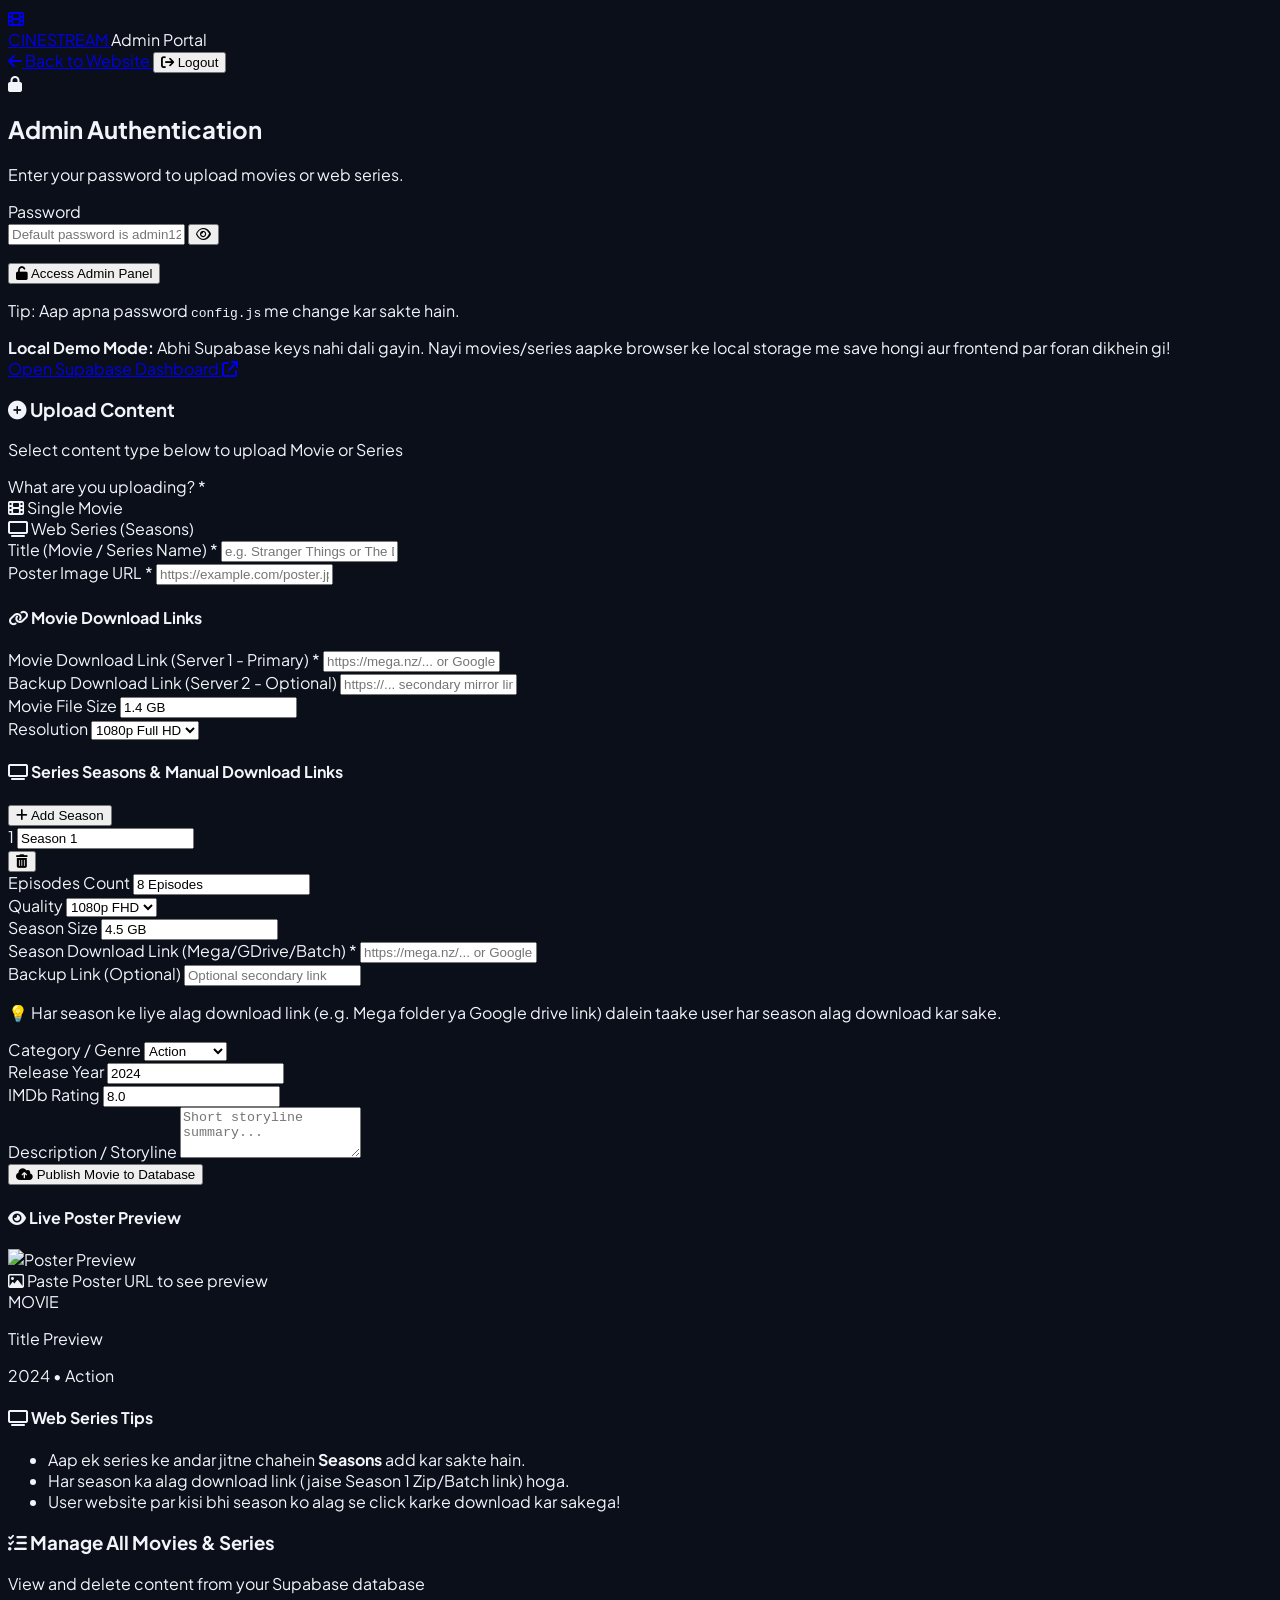
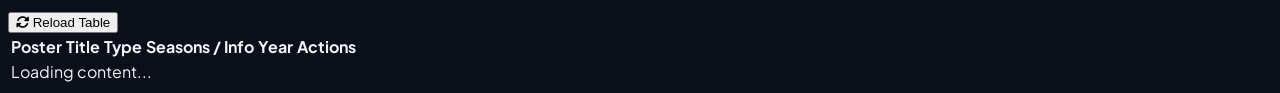
==== movie-portal/admin.html @ 43f6e090 "Add files via upload" ====
<!DOCTYPE html>
<html lang="en" class="dark">
<head>
  <meta charset="UTF-8" />
  <meta name="viewport" content="width=device-width, initial-scale=1.0" />
  <title>Admin Dashboard - Upload Movies & Web Series</title>
  
  <!-- Tailwind CSS CDN -->
  <script src="https://cdn.tailwindcss.com"></script>
  <script>
    tailwind.config = {
      darkMode: 'class',
      theme: {
        extend: {
          colors: {
            brand: {
              red: '#e50914',
              hover: '#f40612',
              purple: '#8b5cf6',
              card: '#1e293b',
              surface: '#0b0f19'
            }
          }
        }
      }
    }
  </script>

  <!-- Google Fonts & FontAwesome -->
  <link rel="preconnect" href="https://fonts.googleapis.com">
  <link rel="preconnect" href="https://fonts.gstatic.com" crossorigin>
  <link href="https://fonts.googleapis.com/css2?family=Plus+Jakarta+Sans:wght@300;400;500;600;700;800&display=swap" rel="stylesheet">
  <link rel="stylesheet" href="https://cdnjs.cloudflare.com/ajax/libs/font-awesome/6.5.1/css/all.min.css" />

  <!-- Supabase JS Client CDN -->
  <script src="https://cdn.jsdelivr.net/npm/@supabase/supabase-js@2"></script>

  <style>
    body {
      font-family: 'Plus Jakarta Sans', sans-serif;
      background-color: #0b0f19;
      color: #f1f5f9;
    }
  </style>
</head>
<body class="min-h-screen bg-[#0b0f19] text-slate-100 flex flex-col">

  <!-- ================= TOP BAR ================= -->
  <header class="bg-slate-900 border-b border-slate-800 px-4 sm:px-8 py-4 flex items-center justify-between">
    <div class="flex items-center gap-3">
      <a href="index.html" class="flex items-center gap-2">
        <div class="w-9 h-9 rounded-xl bg-gradient-to-tr from-brand-red to-purple-600 flex items-center justify-center text-white font-bold">
          <i class="fa-solid fa-film text-sm"></i>
        </div>
        <span class="text-xl font-extrabold tracking-tight text-white">CINE<span class="text-brand-red">STREAM</span></span>
      </a>
      <span class="text-xs bg-slate-800 text-slate-400 px-2 py-0.5 rounded border border-slate-700 font-mono">Admin Portal</span>
    </div>

    <div class="flex items-center gap-3">
      <a href="index.html" class="text-xs font-semibold text-slate-400 hover:text-white flex items-center gap-1.5 transition">
        <i class="fa-solid fa-arrow-left"></i>
        <span>Back to Website</span>
      </a>
      <button id="logoutBtn" class="hidden text-xs font-semibold text-red-400 hover:text-red-300 flex items-center gap-1 transition ml-3">
        <i class="fa-solid fa-arrow-right-from-bracket"></i>
        <span>Logout</span>
      </button>
    </div>
  </header>

  <!-- ================= LOGIN SCREEN ================= -->
  <div id="loginSection" class="flex-1 flex items-center justify-center p-4">
    <div class="max-w-md w-full bg-slate-900/90 border border-slate-800 rounded-2xl p-8 shadow-2xl text-center">
      <div class="w-14 h-14 mx-auto rounded-2xl bg-red-950/60 border border-red-800/40 text-brand-red flex items-center justify-center text-2xl mb-4">
        <i class="fa-solid fa-lock"></i>
      </div>
      <h2 class="text-2xl font-bold text-white tracking-tight">Admin Authentication</h2>
      <p class="text-slate-400 text-xs mt-1">Enter your password to upload movies or web series.</p>
      
      <form id="loginForm" class="mt-6 text-left">
        <label class="block text-xs font-semibold text-slate-300 mb-2">Password</label>
        <div class="relative">
          <input 
            type="password" 
            id="adminPassInput" 
            placeholder="Default password is admin123" 
            required
            class="w-full bg-slate-950 border border-slate-700 rounded-xl py-3 px-4 text-sm text-white placeholder-slate-500 focus:outline-none focus:border-brand-red focus:ring-1 focus:ring-brand-red"
          />
          <button type="button" id="togglePassBtn" class="absolute right-3 top-3 text-slate-400 hover:text-white">
            <i class="fa-regular fa-eye text-sm"></i>
          </button>
        </div>

        <p id="loginError" class="hidden text-red-400 text-xs mt-2 font-medium"></p>

        <button 
          type="submit" 
          class="w-full mt-5 py-3 rounded-xl bg-brand-red hover:bg-red-600 text-white font-bold text-sm tracking-wide shadow-lg shadow-red-950/50 transition-all flex items-center justify-center gap-2"
        >
          <i class="fa-solid fa-unlock text-xs"></i>
          <span>Access Admin Panel</span>
        </button>
      </form>

      <p class="text-[11px] text-slate-500 mt-4">
        Tip: Aap apna password <code class="text-amber-400 bg-slate-800 px-1 py-0.5 rounded">config.js</code> me change kar sakte hain.
      </p>
    </div>
  </div>

  <!-- ================= ADMIN DASHBOARD ================= -->
  <div id="dashboardSection" class="hidden flex-1 max-w-7xl mx-auto px-4 sm:px-6 lg:px-8 py-8 w-full">
    
    <!-- Supabase Status Banner -->
    <div id="adminSupabaseStatus" class="mb-6 p-4 rounded-xl border flex items-center justify-between text-xs">
      <div class="flex items-center gap-2.5">
        <span id="statusIndicator" class="w-3 h-3 rounded-full bg-emerald-500 animate-pulse"></span>
        <span id="statusText" class="font-medium">Connecting to Supabase...</span>
      </div>
      <a href="https://supabase.com/dashboard" target="_blank" class="text-slate-400 hover:text-white underline">
        Open Supabase Dashboard <i class="fa-solid fa-arrow-up-right-from-square ml-0.5"></i>
      </a>
    </div>

    <div class="grid grid-cols-1 lg:grid-cols-12 gap-8">
      
      <!-- LEFT COLUMN: Upload Form -->
      <div class="lg:col-span-7 bg-slate-900 border border-slate-800 rounded-2xl p-6 sm:p-8 shadow-xl">
        
        <div class="flex items-center justify-between pb-4 border-b border-slate-800 mb-6">
          <div>
            <h3 class="text-xl font-bold text-white flex items-center gap-2">
              <i class="fa-solid fa-circle-plus text-brand-red"></i>
              <span>Upload Content</span>
            </h3>
            <p class="text-xs text-slate-400 mt-0.5">Select content type below to upload Movie or Series</p>
          </div>
        </div>

        <form id="uploadContentForm" class="space-y-4">
          
          <!-- Content Type Selector (Movie vs Series) -->
          <div>
            <label class="block text-xs font-semibold text-slate-300 mb-2">What are you uploading? *</label>
            <div class="grid grid-cols-2 gap-3">
              <label class="cursor-pointer">
                <input type="radio" name="contentType" value="movie" id="typeRadioMovie" checked class="peer sr-only">
                <div class="p-3 rounded-xl border border-slate-700 bg-slate-950 text-center peer-checked:border-brand-red peer-checked:bg-red-950/30 peer-checked:text-white transition">
                  <i class="fa-solid fa-film text-brand-red text-lg mb-1 block"></i>
                  <span class="text-xs font-bold">Single Movie</span>
                </div>
              </label>

              <label class="cursor-pointer">
                <input type="radio" name="contentType" value="series" id="typeRadioSeries" class="peer sr-only">
                <div class="p-3 rounded-xl border border-slate-700 bg-slate-950 text-center peer-checked:border-purple-500 peer-checked:bg-purple-950/30 peer-checked:text-white transition">
                  <i class="fa-solid fa-tv text-purple-400 text-lg mb-1 block"></i>
                  <span class="text-xs font-bold">Web Series (Seasons)</span>
                </div>
              </label>
            </div>
          </div>

          <!-- Title -->
          <div>
            <label class="block text-xs font-semibold text-slate-300 mb-1.5">Title (Movie / Series Name) *</label>
            <input 
              type="text" 
              id="contentTitle" 
              placeholder="e.g. Stranger Things or The Dark Knight" 
              required
              class="w-full bg-slate-950 border border-slate-700 rounded-xl py-2.5 px-3.5 text-sm text-white focus:outline-none focus:border-brand-red"
            />
          </div>

          <!-- Poster Image URL -->
          <div>
            <label class="block text-xs font-semibold text-slate-300 mb-1.5">Poster Image URL *</label>
            <input 
              type="url" 
              id="contentPosterUrl" 
              placeholder="https://example.com/poster.jpg (Copy image address and paste here)" 
              required
              class="w-full bg-slate-950 border border-slate-700 rounded-xl py-2.5 px-3.5 text-sm text-white focus:outline-none focus:border-brand-red"
            />
          </div>

          <!-- ================= MOVIE SPECIFIC FIELDS ================= -->
          <div id="movieFieldsBox" class="space-y-4 p-4 rounded-xl bg-slate-950/70 border border-slate-800">
            <h4 class="text-xs font-bold text-red-400 uppercase tracking-wider flex items-center gap-1.5">
              <i class="fa-solid fa-link"></i> Movie Download Links
            </h4>

            <div>
              <label class="block text-xs font-semibold text-slate-300 mb-1.5">Movie Download Link (Server 1 - Primary) *</label>
              <input 
                type="url" 
                id="movieDownloadUrl" 
                placeholder="https://mega.nz/... or Google Drive link" 
                class="w-full bg-slate-900 border border-slate-700 rounded-xl py-2 px-3 text-sm text-white focus:outline-none focus:border-brand-red"
              />
            </div>

            <div>
              <label class="block text-xs font-semibold text-slate-300 mb-1.5">Backup Download Link (Server 2 - Optional)</label>
              <input 
                type="url" 
                id="movieBackupUrl" 
                placeholder="https://... secondary mirror link" 
                class="w-full bg-slate-900 border border-slate-700 rounded-xl py-2 px-3 text-sm text-white focus:outline-none focus:border-brand-red"
              />
            </div>

            <div class="grid grid-cols-2 gap-3">
              <div>
                <label class="block text-xs font-semibold text-slate-300 mb-1.5">Movie File Size</label>
                <input 
                  type="text" 
                  id="movieFileSize" 
                  placeholder="1.4 GB" 
                  value="1.4 GB"
                  class="w-full bg-slate-900 border border-slate-700 rounded-xl py-2 px-3 text-sm text-white focus:outline-none focus:border-brand-red"
                />
              </div>
              <div>
                <label class="block text-xs font-semibold text-slate-300 mb-1.5">Resolution</label>
                <select id="movieQuality" class="w-full bg-slate-900 border border-slate-700 rounded-xl py-2 px-3 text-sm text-white focus:outline-none focus:border-brand-red">
                  <option value="1080p">1080p Full HD</option>
                  <option value="4K UHD">4K UHD</option>
                  <option value="720p">720p HD</option>
                  <option value="480p">480p SD</option>
                </select>
              </div>
            </div>
          </div>

          <!-- ================= SERIES SPECIFIC FIELDS ================= -->
          <div id="seriesFieldsBox" class="hidden space-y-4 p-4 rounded-xl bg-purple-950/20 border border-purple-800/40">
            <div class="flex items-center justify-between">
              <h4 class="text-xs font-bold text-purple-400 uppercase tracking-wider flex items-center gap-1.5">
                <i class="fa-solid fa-tv"></i> Series Seasons & Manual Download Links
              </h4>
              <button 
                type="button" 
                id="addSeasonBtn"
                class="px-3 py-1.5 bg-purple-600 hover:bg-purple-500 text-white text-xs font-bold rounded-lg shadow flex items-center gap-1.5 transition"
              >
                <i class="fa-solid fa-plus"></i> Add Season
              </button>
            </div>

            <!-- Dynamic Seasons Container -->
            <div id="seasonsListContainer" class="space-y-3">
              <!-- Dynamically populated via JS -->
            </div>

            <p class="text-[11px] text-purple-300/80">
              💡 Har season ke liye alag download link (e.g. Mega folder ya Google drive link) dalein taake user har season alag download kar sake.
            </p>
          </div>

          <!-- Shared Meta: Category & Year & Rating -->
          <div class="grid grid-cols-1 sm:grid-cols-3 gap-3">
            <div>
              <label class="block text-xs font-semibold text-slate-300 mb-1.5">Category / Genre</label>
              <select id="contentCategory" class="w-full bg-slate-950 border border-slate-700 rounded-xl py-2.5 px-3 text-sm text-white focus:outline-none focus:border-brand-red">
                <option value="Action">Action</option>
                <option value="Sci-Fi">Sci-Fi</option>
                <option value="Horror">Horror</option>
                <option value="Comedy">Comedy</option>
                <option value="Drama">Drama</option>
                <option value="Animation">Animation</option>
                <option value="Adventure">Adventure</option>
                <option value="Romance">Romance</option>
                <option value="Thriller">Thriller</option>
              </select>
            </div>

            <div>
              <label class="block text-xs font-semibold text-slate-300 mb-1.5">Release Year</label>
              <input 
                type="text" 
                id="contentYear" 
                placeholder="2024" 
                value="2024"
                class="w-full bg-slate-950 border border-slate-700 rounded-xl py-2.5 px-3 text-sm text-white focus:outline-none focus:border-brand-red"
              />
            </div>

            <div>
              <label class="block text-xs font-semibold text-slate-300 mb-1.5">IMDb Rating</label>
              <input 
                type="text" 
                id="contentRating" 
                placeholder="8.0" 
                value="8.0"
                class="w-full bg-slate-950 border border-slate-700 rounded-xl py-2.5 px-3 text-sm text-white focus:outline-none focus:border-brand-red"
              />
            </div>
          </div>

          <!-- Description -->
          <div>
            <label class="block text-xs font-semibold text-slate-300 mb-1.5">Description / Storyline</label>
            <textarea 
              id="contentDesc" 
              rows="3" 
              placeholder="Short storyline summary..." 
              class="w-full bg-slate-950 border border-slate-700 rounded-xl py-2 px-3 text-sm text-white focus:outline-none focus:border-brand-red"
            ></textarea>
          </div>

          <!-- Submit Button -->
          <div class="pt-2">
            <button 
              type="submit" 
              id="uploadSubmitBtn"
              class="w-full py-3.5 px-6 rounded-xl bg-gradient-to-r from-brand-red to-purple-600 hover:from-red-600 hover:to-purple-500 text-white font-bold text-sm tracking-wide shadow-lg shadow-red-950/50 transition-all flex items-center justify-center gap-2"
            >
              <i class="fa-solid fa-cloud-arrow-up"></i>
              <span id="submitBtnText">Publish Movie to Database</span>
            </button>
          </div>

          <!-- Feedback Alerts -->
          <div id="uploadFeedback" class="hidden p-3 rounded-xl text-xs font-medium"></div>
        </form>
      </div>

      <!-- RIGHT COLUMN: Live Poster Preview -->
      <div class="lg:col-span-5 space-y-6">
        
        <div class="bg-slate-900 border border-slate-800 rounded-2xl p-6 shadow-xl text-center">
          <h4 class="text-sm font-bold text-slate-300 uppercase tracking-wider text-left mb-4 flex items-center gap-2">
            <i class="fa-solid fa-eye text-brand-red"></i>
            <span>Live Poster Preview</span>
          </h4>

          <div class="w-48 h-72 mx-auto rounded-xl overflow-hidden bg-slate-950 border border-slate-800 flex items-center justify-center relative shadow-md">
            <img id="previewImage" src="" alt="Poster Preview" class="w-full h-full object-cover hidden" />
            <div id="previewPlaceholder" class="text-slate-600 flex flex-col items-center gap-2 p-4">
              <i class="fa-regular fa-image text-4xl"></i>
              <span class="text-xs">Paste Poster URL to see preview</span>
            </div>
            
            <div id="previewTypeBadge" class="absolute top-2 right-2 px-2 py-0.5 rounded text-[10px] font-bold bg-brand-red text-white uppercase">
              MOVIE
            </div>
          </div>

          <div class="mt-4 text-left border-t border-slate-800 pt-3">
            <p id="previewTitle" class="font-bold text-white text-base truncate">Title Preview</p>
            <p id="previewMeta" class="text-xs text-slate-400 mt-0.5">2024 • Action</p>
          </div>
        </div>

        <div class="bg-slate-900/60 border border-slate-800 rounded-2xl p-6 text-xs text-slate-400 space-y-3">
          <h4 class="text-white font-bold flex items-center gap-2">
            <i class="fa-solid fa-tv text-purple-400"></i>
            <span>Web Series Tips</span>
          </h4>
          <ul class="space-y-2 list-disc list-inside">
            <li>Aap ek series ke andar jitne chahein <strong>Seasons</strong> add kar sakte hain.</li>
            <li>Har season ka alag download link (jaise Season 1 Zip/Batch link) hoga.</li>
            <li>User website par kisi bhi season ko alag se click karke download kar sakega!</li>
          </ul>
        </div>
      </div>

    </div>

    <!-- ================= MANAGE TABLE ================= -->
    <div class="mt-12 bg-slate-900 border border-slate-800 rounded-2xl p-6 sm:p-8 shadow-xl">
      <div class="flex items-center justify-between pb-4 border-b border-slate-800 mb-6 flex-wrap gap-4">
        <div>
          <h3 class="text-xl font-bold text-white flex items-center gap-2">
            <i class="fa-solid fa-list-check text-brand-red"></i>
            <span>Manage All Movies & Series</span>
          </h3>
          <p class="text-xs text-slate-400 mt-0.5">View and delete content from your Supabase database</p>
        </div>
        <button id="refreshTableBtn" class="text-xs bg-slate-800 hover:bg-slate-700 text-slate-300 px-3 py-1.5 rounded-lg border border-slate-700 flex items-center gap-1.5 transition">
          <i class="fa-solid fa-rotate"></i>
          <span>Reload Table</span>
        </button>
      </div>

      <div class="overflow-x-auto">
        <table class="w-full text-left text-xs">
          <thead class="text-slate-400 uppercase bg-slate-950/70 border-b border-slate-800">
            <tr>
              <th class="py-3 px-4">Poster</th>
              <th class="py-3 px-4">Title</th>
              <th class="py-3 px-4">Type</th>
              <th class="py-3 px-4">Seasons / Info</th>
              <th class="py-3 px-4">Year</th>
              <th class="py-3 px-4 text-right">Actions</th>
            </tr>
          </thead>
          <tbody id="moviesTableBody" class="divide-y divide-slate-800/80">
            <tr>
              <td colspan="6" class="py-8 text-center text-slate-500">
                Loading content...
              </td>
            </tr>
          </tbody>
        </table>
      </div>
    </div>

  </div>

  <script src="config.js"></script>
  <script src="admin.js"></script>
</body>
</html>
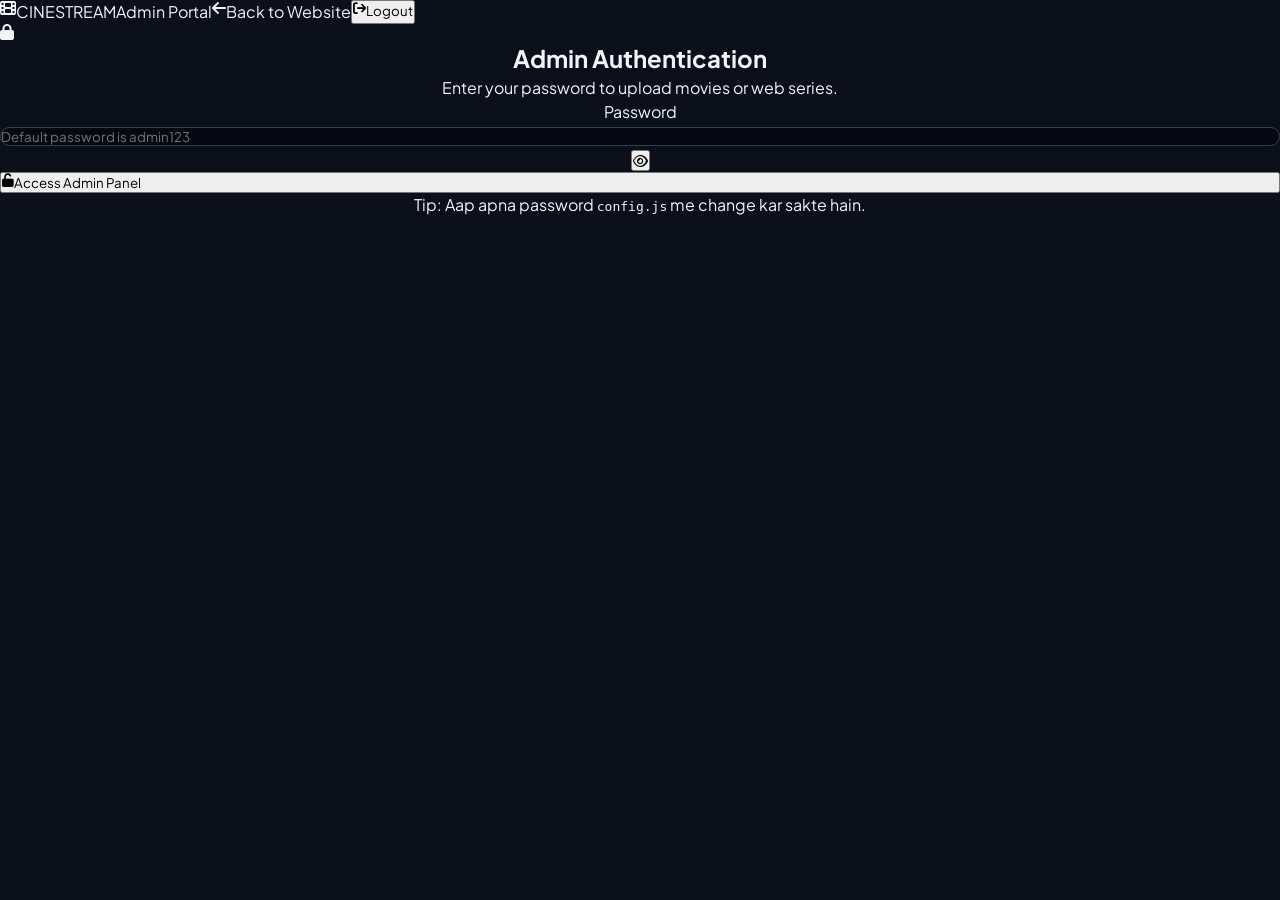
==== commit de8dd2ad: "Add files via upload" ====
--- a/movie-portal/admin.html
+++ b/movie-portal/admin.html
@@ -5,32 +5,17 @@
   <meta name="viewport" content="width=device-width, initial-scale=1.0" />
   <title>Admin Dashboard - Upload Movies & Web Series</title>
   
-  <!-- Tailwind CSS CDN -->
-  <script src="https://cdn.tailwindcss.com"></script>
-  <script>
-    tailwind.config = {
-      darkMode: 'class',
-      theme: {
-        extend: {
-          colors: {
-            brand: {
-              red: '#e50914',
-              hover: '#f40612',
-              purple: '#8b5cf6',
-              card: '#1e293b',
-              surface: '#0b0f19'
-            }
-          }
-        }
-      }
-    }
-  </script>
-
   <!-- Google Fonts & FontAwesome -->
   <link rel="preconnect" href="https://fonts.googleapis.com">
   <link rel="preconnect" href="https://fonts.gstatic.com" crossorigin>
   <link href="https://fonts.googleapis.com/css2?family=Plus+Jakarta+Sans:wght@300;400;500;600;700;800&display=swap" rel="stylesheet">
   <link rel="stylesheet" href="https://cdnjs.cloudflare.com/ajax/libs/font-awesome/6.5.1/css/all.min.css" />
+
+  <!-- Standalone Stylesheet -->
+  <link rel="stylesheet" href="style.css" />
+
+  <!-- Tailwind CSS CDN Fallback -->
+  <script src="https://cdn.tailwindcss.com"></script>
 
   <!-- Supabase JS Client CDN -->
   <script src="https://cdn.jsdelivr.net/npm/@supabase/supabase-js@2"></script>
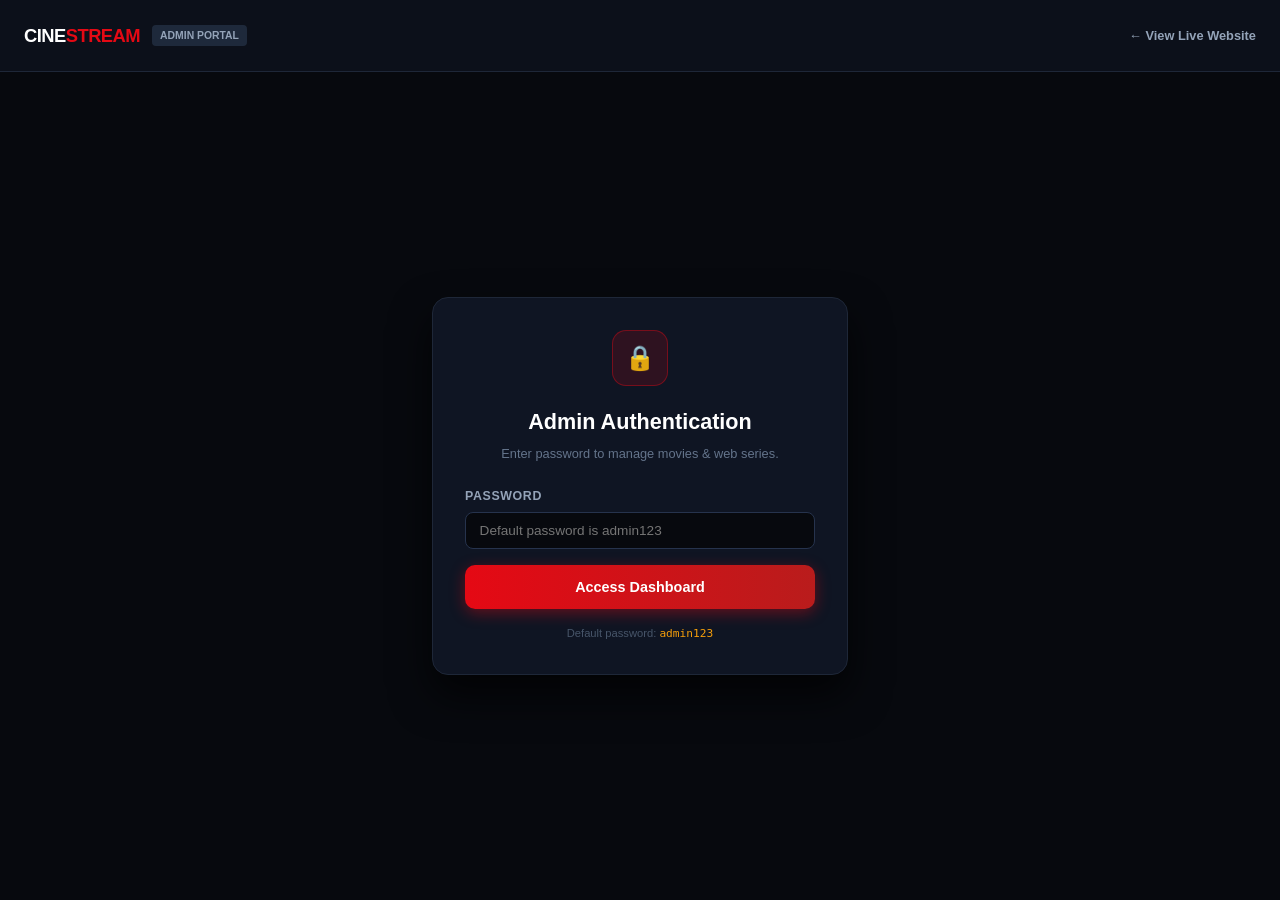
==== commit 8064610c: "Add files via upload" ====
--- a/movie-portal/admin.html
+++ b/movie-portal/admin.html
@@ -1,393 +1,392 @@
 <!DOCTYPE html>
-<html lang="en" class="dark">
+<html lang="en">
 <head>
   <meta charset="UTF-8" />
   <meta name="viewport" content="width=device-width, initial-scale=1.0" />
-  <title>Admin Dashboard - Upload Movies & Web Series</title>
+  <title>CineStream - Admin Control Portal</title>
   
-  <!-- Google Fonts & FontAwesome -->
-  <link rel="preconnect" href="https://fonts.googleapis.com">
-  <link rel="preconnect" href="https://fonts.gstatic.com" crossorigin>
-  <link href="https://fonts.googleapis.com/css2?family=Plus+Jakarta+Sans:wght@300;400;500;600;700;800&display=swap" rel="stylesheet">
-  <link rel="stylesheet" href="https://cdnjs.cloudflare.com/ajax/libs/font-awesome/6.5.1/css/all.min.css" />
-
-  <!-- Standalone Stylesheet -->
   <link rel="stylesheet" href="style.css" />
-
-  <!-- Tailwind CSS CDN Fallback -->
-  <script src="https://cdn.tailwindcss.com"></script>
-
-  <!-- Supabase JS Client CDN -->
   <script src="https://cdn.jsdelivr.net/npm/@supabase/supabase-js@2"></script>
 
   <style>
-    body {
-      font-family: 'Plus Jakarta Sans', sans-serif;
-      background-color: #0b0f19;
+    /* Dedicated Admin Portal Styling */
+    .admin-body {
+      background-color: #07090e;
       color: #f1f5f9;
+      min-height: 100vh;
+      display: flex;
+      flex-direction: column;
+    }
+    .admin-navbar {
+      height: 4.5rem;
+      border-bottom: 1px solid #1e2738;
+      background: #0c101a;
+      display: flex;
+      align-items: center;
+      justify-content: space-between;
+      padding: 0 1.5rem;
+    }
+    .admin-card {
+      background: #0f1523;
+      border: 1px solid #1e2738;
+      border-radius: 14px;
+      padding: 1.5rem;
+      margin-bottom: 1.5rem;
+    }
+    .admin-form-group {
+      margin-bottom: 1rem;
+    }
+    .admin-label {
+      display: block;
+      font-size: 0.775rem;
+      font-weight: 700;
+      color: #94a3b8;
+      margin-bottom: 0.4rem;
+      text-transform: uppercase;
+      letter-spacing: 0.05em;
+    }
+    .admin-input, .admin-select, .admin-textarea {
+      width: 100%;
+      background: #07090e !important;
+      border: 1px solid #26334d !important;
+      border-radius: 8px !important;
+      padding: 0.65rem 0.85rem !important;
+      color: #fff !important;
+      font-size: 0.85rem !important;
+      outline: none !important;
+    }
+    .admin-input:focus, .admin-select:focus, .admin-textarea:focus {
+      border-color: #e50914 !important;
+      box-shadow: 0 0 0 2px rgba(229, 9, 20, 0.25) !important;
+    }
+    .grid-2 {
+      display: grid;
+      grid-template-columns: 1fr 1fr;
+      gap: 1rem;
+    }
+    .grid-3 {
+      display: grid;
+      grid-template-columns: 1fr 1fr 1fr;
+      gap: 0.75rem;
+    }
+    @media (max-width: 640px) {
+      .grid-2, .grid-3 { grid-template-columns: 1fr; }
+    }
+    .btn-submit-action {
+      width: 100%;
+      padding: 0.85rem;
+      border-radius: 10px;
+      background: linear-gradient(90deg, #e50914, #b91c1c);
+      color: #fff;
+      font-size: 0.9rem;
+      font-weight: 800;
+      box-shadow: 0 4px 15px rgba(229, 9, 20, 0.4);
+    }
+    .btn-submit-action:hover {
+      background: linear-gradient(90deg, #b91c1c, #e50914);
+    }
+    .season-builder-card {
+      background: #090c14;
+      border: 1px solid #2a1f47;
+      border-radius: 10px;
+      padding: 1rem;
+      margin-bottom: 0.75rem;
+    }
+    /* Admin Table */
+    .admin-table {
+      width: 100%;
+      border-collapse: collapse;
+      font-size: 0.8rem;
+    }
+    .admin-table th {
+      text-align: left;
+      padding: 0.75rem 1rem;
+      background: #090c14;
+      color: #64748b;
+      font-weight: 700;
+      text-transform: uppercase;
+      border-bottom: 1px solid #1e2738;
+    }
+    .admin-table td {
+      padding: 0.75rem 1rem;
+      border-bottom: 1px solid #131927;
+      color: #cbd5e1;
+    }
+    .admin-table tr:hover {
+      background: #131b2e;
     }
   </style>
 </head>
-<body class="min-h-screen bg-[#0b0f19] text-slate-100 flex flex-col">
+<body class="admin-body">
 
   <!-- ================= TOP BAR ================= -->
-  <header class="bg-slate-900 border-b border-slate-800 px-4 sm:px-8 py-4 flex items-center justify-between">
-    <div class="flex items-center gap-3">
-      <a href="index.html" class="flex items-center gap-2">
-        <div class="w-9 h-9 rounded-xl bg-gradient-to-tr from-brand-red to-purple-600 flex items-center justify-center text-white font-bold">
-          <i class="fa-solid fa-film text-sm"></i>
+  <header class="admin-navbar">
+    <div style="display: flex; align-items: center; gap: 0.75rem;">
+      <a href="index.html" class="brand-logo" style="font-size: 1.15rem;">
+        <span style="color:#fff;">CINE<span style="color:#e50914;">STREAM</span></span>
+      </a>
+      <span style="background: #1e293b; color: #94a3b8; font-size: 0.65rem; font-weight: 800; padding: 0.2rem 0.5rem; border-radius: 4px; text-transform: uppercase;">
+        Admin Portal
+      </span>
+    </div>
+
+    <div style="display: flex; align-items: center; gap: 1rem;">
+      <a href="index.html" style="font-size: 0.8rem; font-weight: 700; color: #94a3b8; display: flex; align-items: center; gap: 0.35rem;">
+        ← View Live Website
+      </a>
+      <button id="logoutBtn" class="hidden" style="font-size: 0.75rem; background: #271418; color: #f87171; border: 1px solid #451a1a; padding: 0.3rem 0.75rem; border-radius: 6px; font-weight: 700;">
+        Logout
+      </button>
+    </div>
+  </header>
+
+  <!-- ================= LOGIN SCREEN ================= -->
+  <div id="loginSection" style="flex: 1; display: flex; align-items: center; justify-content: center; padding: 1.5rem;">
+    <div style="max-width: 26rem; width: 100%; background: #0f1523; border: 1px solid #1e2738; border-radius: 16px; padding: 2rem; box-shadow: 0 20px 40px rgba(0,0,0,0.7); text-align: center;">
+      <div style="width: 3.5rem; height: 3.5rem; border-radius: 14px; background: rgba(229, 9, 20, 0.15); border: 1px solid rgba(229, 9, 20, 0.4); color: #e50914; display: flex; align-items: center; justify-content: center; margin: 0 auto 1.25rem; font-size: 1.5rem;">
+        🔒
+      </div>
+      <h2 style="font-size: 1.35rem; font-weight: 800; color: #fff;">Admin Authentication</h2>
+      <p style="color: #64748b; font-size: 0.8rem; margin: 0.35rem 0 1.5rem;">Enter password to manage movies & web series.</p>
+
+      <form id="loginForm">
+        <div style="text-align: left; margin-bottom: 1rem;">
+          <label class="admin-label">Password</label>
+          <input type="password" id="adminPassInput" class="admin-input" placeholder="Default password is admin123" required />
         </div>
-        <span class="text-xl font-extrabold tracking-tight text-white">CINE<span class="text-brand-red">STREAM</span></span>
-      </a>
-      <span class="text-xs bg-slate-800 text-slate-400 px-2 py-0.5 rounded border border-slate-700 font-mono">Admin Portal</span>
-    </div>
-
-    <div class="flex items-center gap-3">
-      <a href="index.html" class="text-xs font-semibold text-slate-400 hover:text-white flex items-center gap-1.5 transition">
-        <i class="fa-solid fa-arrow-left"></i>
-        <span>Back to Website</span>
-      </a>
-      <button id="logoutBtn" class="hidden text-xs font-semibold text-red-400 hover:text-red-300 flex items-center gap-1 transition ml-3">
-        <i class="fa-solid fa-arrow-right-from-bracket"></i>
-        <span>Logout</span>
-      </button>
-    </div>
-  </header>
-
-  <!-- ================= LOGIN SCREEN ================= -->
-  <div id="loginSection" class="flex-1 flex items-center justify-center p-4">
-    <div class="max-w-md w-full bg-slate-900/90 border border-slate-800 rounded-2xl p-8 shadow-2xl text-center">
-      <div class="w-14 h-14 mx-auto rounded-2xl bg-red-950/60 border border-red-800/40 text-brand-red flex items-center justify-center text-2xl mb-4">
-        <i class="fa-solid fa-lock"></i>
-      </div>
-      <h2 class="text-2xl font-bold text-white tracking-tight">Admin Authentication</h2>
-      <p class="text-slate-400 text-xs mt-1">Enter your password to upload movies or web series.</p>
-      
-      <form id="loginForm" class="mt-6 text-left">
-        <label class="block text-xs font-semibold text-slate-300 mb-2">Password</label>
-        <div class="relative">
-          <input 
-            type="password" 
-            id="adminPassInput" 
-            placeholder="Default password is admin123" 
-            required
-            class="w-full bg-slate-950 border border-slate-700 rounded-xl py-3 px-4 text-sm text-white placeholder-slate-500 focus:outline-none focus:border-brand-red focus:ring-1 focus:ring-brand-red"
-          />
-          <button type="button" id="togglePassBtn" class="absolute right-3 top-3 text-slate-400 hover:text-white">
-            <i class="fa-regular fa-eye text-sm"></i>
+        <p id="loginError" class="hidden" style="color: #f87171; font-size: 0.75rem; margin-bottom: 1rem; font-weight: 600;"></p>
+        <button type="submit" class="btn-submit-action">Access Dashboard</button>
+      </form>
+      <p style="font-size: 0.7rem; color: #475569; margin-top: 1rem;">Default password: <code style="color: #f59e0b;">admin123</code></p>
+    </div>
+  </div>
+
+  <!-- ================= DASHBOARD MAIN ================= -->
+  <div id="dashboardSection" class="hidden" style="flex: 1; max-width: 1280px; margin: 1.5rem auto; padding: 0 1.25rem; width: 100%;">
+
+    <!-- SUPABASE LIVE SYNC STATUS & SETTINGS CARD -->
+    <div class="admin-card" id="dbStatusCard" style="border-left: 4px solid #10b981;">
+      <div style="display: flex; align-items: center; justify-content: space-between; flex-wrap: gap; margin-bottom: 0.75rem;">
+        <div>
+          <h3 style="font-size: 1rem; font-weight: 800; color: #fff; display: flex; align-items: center; gap: 0.5rem;">
+            <span id="syncStatusDot" style="width: 8px; height: 8px; border-radius: 50%; background: #10b981; display: inline-block;"></span>
+            <span>Live Cloud Database (Supabase)</span>
+          </h3>
+          <p id="syncStatusText" style="font-size: 0.75rem; color: #94a3b8; margin-top: 0.2rem;">
+            Aap jo bhi changes yahan karenge, woh poori dunya me live website par foran show hongi.
+          </p>
+        </div>
+        <button id="toggleConfigBtn" style="font-size: 0.75rem; background: #1e293b; color: #cbd5e1; border: 1px solid #334155; padding: 0.35rem 0.75rem; border-radius: 6px; font-weight: 700;">
+          ⚙️ Change Supabase Keys
+        </button>
+      </div>
+
+      <!-- Quick Supabase Key Setup Drawer (Hidden by default if configured) -->
+      <div id="configDrawer" class="hidden" style="background: #090c14; border: 1px solid #1e2738; border-radius: 10px; padding: 1rem; margin-top: 1rem;">
+        <h4 style="font-size: 0.85rem; font-weight: 700; color: #fff; margin-bottom: 0.75rem;">Paste Supabase Project Details:</h4>
+        <div class="grid-2">
+          <div>
+            <label class="admin-label">Supabase Project URL</label>
+            <input type="text" id="cfgSupabaseUrl" class="admin-input" placeholder="https://xyzabcdef.supabase.co" />
+          </div>
+          <div>
+            <label class="admin-label">Supabase Anon Public Key</label>
+            <input type="text" id="cfgSupabaseKey" class="admin-input" placeholder="eyJhbGciOi..." />
+          </div>
+        </div>
+        <div style="margin-top: 0.75rem; display: flex; gap: 0.5rem;">
+          <button id="saveConfigBtn" style="padding: 0.5rem 1rem; background: #10b981; color: #fff; font-size: 0.8rem; font-weight: 800; border-radius: 6px;">
+            Save & Connect Live
           </button>
         </div>
-
-        <p id="loginError" class="hidden text-red-400 text-xs mt-2 font-medium"></p>
-
-        <button 
-          type="submit" 
-          class="w-full mt-5 py-3 rounded-xl bg-brand-red hover:bg-red-600 text-white font-bold text-sm tracking-wide shadow-lg shadow-red-950/50 transition-all flex items-center justify-center gap-2"
-        >
-          <i class="fa-solid fa-unlock text-xs"></i>
-          <span>Access Admin Panel</span>
-        </button>
-      </form>
-
-      <p class="text-[11px] text-slate-500 mt-4">
-        Tip: Aap apna password <code class="text-amber-400 bg-slate-800 px-1 py-0.5 rounded">config.js</code> me change kar sakte hain.
-      </p>
-    </div>
-  </div>
-
-  <!-- ================= ADMIN DASHBOARD ================= -->
-  <div id="dashboardSection" class="hidden flex-1 max-w-7xl mx-auto px-4 sm:px-6 lg:px-8 py-8 w-full">
-    
-    <!-- Supabase Status Banner -->
-    <div id="adminSupabaseStatus" class="mb-6 p-4 rounded-xl border flex items-center justify-between text-xs">
-      <div class="flex items-center gap-2.5">
-        <span id="statusIndicator" class="w-3 h-3 rounded-full bg-emerald-500 animate-pulse"></span>
-        <span id="statusText" class="font-medium">Connecting to Supabase...</span>
-      </div>
-      <a href="https://supabase.com/dashboard" target="_blank" class="text-slate-400 hover:text-white underline">
-        Open Supabase Dashboard <i class="fa-solid fa-arrow-up-right-from-square ml-0.5"></i>
-      </a>
-    </div>
-
-    <div class="grid grid-cols-1 lg:grid-cols-12 gap-8">
+      </div>
+    </div>
+
+    <!-- MAIN UPLOAD SECTION -->
+    <div style="display: grid; grid-template-columns: 2fr 1fr; gap: 1.5rem;">
       
-      <!-- LEFT COLUMN: Upload Form -->
-      <div class="lg:col-span-7 bg-slate-900 border border-slate-800 rounded-2xl p-6 sm:p-8 shadow-xl">
-        
-        <div class="flex items-center justify-between pb-4 border-b border-slate-800 mb-6">
-          <div>
-            <h3 class="text-xl font-bold text-white flex items-center gap-2">
-              <i class="fa-solid fa-circle-plus text-brand-red"></i>
-              <span>Upload Content</span>
-            </h3>
-            <p class="text-xs text-slate-400 mt-0.5">Select content type below to upload Movie or Series</p>
-          </div>
-        </div>
-
-        <form id="uploadContentForm" class="space-y-4">
-          
-          <!-- Content Type Selector (Movie vs Series) -->
-          <div>
-            <label class="block text-xs font-semibold text-slate-300 mb-2">What are you uploading? *</label>
-            <div class="grid grid-cols-2 gap-3">
-              <label class="cursor-pointer">
-                <input type="radio" name="contentType" value="movie" id="typeRadioMovie" checked class="peer sr-only">
-                <div class="p-3 rounded-xl border border-slate-700 bg-slate-950 text-center peer-checked:border-brand-red peer-checked:bg-red-950/30 peer-checked:text-white transition">
-                  <i class="fa-solid fa-film text-brand-red text-lg mb-1 block"></i>
-                  <span class="text-xs font-bold">Single Movie</span>
+      <!-- FORM COLUMN -->
+      <div class="admin-card">
+        <h3 style="font-size: 1.15rem; font-weight: 800; color: #fff; margin-bottom: 0.25rem;">
+          Upload Movie or Web Series
+        </h3>
+        <p style="font-size: 0.75rem; color: #64748b; margin-bottom: 1.25rem;">
+          Select type, fill in the poster and download links, and click publish.
+        </p>
+
+        <form id="uploadContentForm">
+          <!-- Content Type Selector -->
+          <div class="admin-form-group">
+            <label class="admin-label">Type *</label>
+            <div style="display: flex; gap: 1rem;">
+              <label style="flex: 1; cursor: pointer;">
+                <input type="radio" name="contentType" value="movie" id="radioMovie" checked style="display: none;" />
+                <div id="boxMovieType" style="padding: 0.75rem; border-radius: 8px; border: 2px solid #e50914; background: rgba(229, 9, 20, 0.1); text-align: center; font-size: 0.85rem; font-weight: 800; color: #fff;">
+                  🎬 Single Movie
                 </div>
               </label>
 
-              <label class="cursor-pointer">
-                <input type="radio" name="contentType" value="series" id="typeRadioSeries" class="peer sr-only">
-                <div class="p-3 rounded-xl border border-slate-700 bg-slate-950 text-center peer-checked:border-purple-500 peer-checked:bg-purple-950/30 peer-checked:text-white transition">
-                  <i class="fa-solid fa-tv text-purple-400 text-lg mb-1 block"></i>
-                  <span class="text-xs font-bold">Web Series (Seasons)</span>
+              <label style="flex: 1; cursor: pointer;">
+                <input type="radio" name="contentType" value="series" id="radioSeries" style="display: none;" />
+                <div id="boxSeriesType" style="padding: 0.75rem; border-radius: 8px; border: 1px solid #1e2738; background: #090c14; text-align: center; font-size: 0.85rem; font-weight: 800; color: #94a3b8;">
+                  📺 Web Series (Seasons)
                 </div>
               </label>
             </div>
           </div>
 
           <!-- Title -->
-          <div>
-            <label class="block text-xs font-semibold text-slate-300 mb-1.5">Title (Movie / Series Name) *</label>
-            <input 
-              type="text" 
-              id="contentTitle" 
-              placeholder="e.g. Stranger Things or The Dark Knight" 
-              required
-              class="w-full bg-slate-950 border border-slate-700 rounded-xl py-2.5 px-3.5 text-sm text-white focus:outline-none focus:border-brand-red"
-            />
-          </div>
-
-          <!-- Poster Image URL -->
-          <div>
-            <label class="block text-xs font-semibold text-slate-300 mb-1.5">Poster Image URL *</label>
-            <input 
-              type="url" 
-              id="contentPosterUrl" 
-              placeholder="https://example.com/poster.jpg (Copy image address and paste here)" 
-              required
-              class="w-full bg-slate-950 border border-slate-700 rounded-xl py-2.5 px-3.5 text-sm text-white focus:outline-none focus:border-brand-red"
-            />
-          </div>
-
-          <!-- ================= MOVIE SPECIFIC FIELDS ================= -->
-          <div id="movieFieldsBox" class="space-y-4 p-4 rounded-xl bg-slate-950/70 border border-slate-800">
-            <h4 class="text-xs font-bold text-red-400 uppercase tracking-wider flex items-center gap-1.5">
-              <i class="fa-solid fa-link"></i> Movie Download Links
-            </h4>
-
-            <div>
-              <label class="block text-xs font-semibold text-slate-300 mb-1.5">Movie Download Link (Server 1 - Primary) *</label>
-              <input 
-                type="url" 
-                id="movieDownloadUrl" 
-                placeholder="https://mega.nz/... or Google Drive link" 
-                class="w-full bg-slate-900 border border-slate-700 rounded-xl py-2 px-3 text-sm text-white focus:outline-none focus:border-brand-red"
-              />
-            </div>
-
-            <div>
-              <label class="block text-xs font-semibold text-slate-300 mb-1.5">Backup Download Link (Server 2 - Optional)</label>
-              <input 
-                type="url" 
-                id="movieBackupUrl" 
-                placeholder="https://... secondary mirror link" 
-                class="w-full bg-slate-900 border border-slate-700 rounded-xl py-2 px-3 text-sm text-white focus:outline-none focus:border-brand-red"
-              />
-            </div>
-
-            <div class="grid grid-cols-2 gap-3">
+          <div class="admin-form-group">
+            <label class="admin-label">Title (Movie / Series Name) *</label>
+            <input type="text" id="inputTitle" class="admin-input" placeholder="e.g. Stranger Things or Interstellar" required />
+          </div>
+
+          <!-- Poster URL -->
+          <div class="admin-form-group">
+            <label class="admin-label">Poster Image URL *</label>
+            <input type="url" id="inputPoster" class="admin-input" placeholder="https://example.com/poster.jpg (Right-click any image and copy address)" required />
+          </div>
+
+          <!-- ================= MOVIE LINKS ================= -->
+          <div id="movieLinksGroup" style="background: #090c14; border: 1px solid #1e2738; border-radius: 10px; padding: 1rem; margin-bottom: 1rem;">
+            <div class="admin-form-group">
+              <label class="admin-label" style="color: #ff6b6b;">Movie Download Link (Server 1 - Primary) *</label>
+              <input type="url" id="inputMovieLink1" class="admin-input" placeholder="https://mega.nz/... or Google Drive link" />
+            </div>
+
+            <div class="admin-form-group">
+              <label class="admin-label">Backup Download Link (Server 2 - Optional)</label>
+              <input type="url" id="inputMovieLink2" class="admin-input" placeholder="Optional backup mirror link" />
+            </div>
+
+            <div class="grid-2">
               <div>
-                <label class="block text-xs font-semibold text-slate-300 mb-1.5">Movie File Size</label>
-                <input 
-                  type="text" 
-                  id="movieFileSize" 
-                  placeholder="1.4 GB" 
-                  value="1.4 GB"
-                  class="w-full bg-slate-900 border border-slate-700 rounded-xl py-2 px-3 text-sm text-white focus:outline-none focus:border-brand-red"
-                />
-              </div>
-              <div>
-                <label class="block text-xs font-semibold text-slate-300 mb-1.5">Resolution</label>
-                <select id="movieQuality" class="w-full bg-slate-900 border border-slate-700 rounded-xl py-2 px-3 text-sm text-white focus:outline-none focus:border-brand-red">
+                <label class="admin-label">Quality</label>
+                <select id="selectMovieQuality" class="admin-select">
                   <option value="1080p">1080p Full HD</option>
                   <option value="4K UHD">4K UHD</option>
                   <option value="720p">720p HD</option>
-                  <option value="480p">480p SD</option>
                 </select>
               </div>
-            </div>
-          </div>
-
-          <!-- ================= SERIES SPECIFIC FIELDS ================= -->
-          <div id="seriesFieldsBox" class="hidden space-y-4 p-4 rounded-xl bg-purple-950/20 border border-purple-800/40">
-            <div class="flex items-center justify-between">
-              <h4 class="text-xs font-bold text-purple-400 uppercase tracking-wider flex items-center gap-1.5">
-                <i class="fa-solid fa-tv"></i> Series Seasons & Manual Download Links
-              </h4>
-              <button 
-                type="button" 
-                id="addSeasonBtn"
-                class="px-3 py-1.5 bg-purple-600 hover:bg-purple-500 text-white text-xs font-bold rounded-lg shadow flex items-center gap-1.5 transition"
-              >
-                <i class="fa-solid fa-plus"></i> Add Season
+              <div>
+                <label class="admin-label">File Size</label>
+                <input type="text" id="inputMovieSize" class="admin-input" placeholder="1.4 GB" value="1.4 GB" />
+              </div>
+            </div>
+          </div>
+
+          <!-- ================= SERIES SEASONS BUILDER ================= -->
+          <div id="seriesLinksGroup" class="hidden" style="background: #090c14; border: 1px solid #2a1f47; border-radius: 10px; padding: 1rem; margin-bottom: 1rem;">
+            <div style="display: flex; align-items: center; justify-content: space-between; margin-bottom: 0.75rem;">
+              <span style="font-size: 0.8rem; font-weight: 800; color: #c084fc;">
+                📺 Manual Seasons & Links
+              </span>
+              <button type="button" id="btnAddSeason" style="padding: 0.35rem 0.75rem; background: #8b5cf6; color: #fff; font-size: 0.75rem; font-weight: 800; border-radius: 6px;">
+                + Add Season
               </button>
             </div>
 
-            <!-- Dynamic Seasons Container -->
-            <div id="seasonsListContainer" class="space-y-3">
-              <!-- Dynamically populated via JS -->
-            </div>
-
-            <p class="text-[11px] text-purple-300/80">
-              💡 Har season ke liye alag download link (e.g. Mega folder ya Google drive link) dalein taake user har season alag download kar sake.
-            </p>
-          </div>
-
-          <!-- Shared Meta: Category & Year & Rating -->
-          <div class="grid grid-cols-1 sm:grid-cols-3 gap-3">
+            <div id="seasonsList">
+              <!-- Dynamically added season items -->
+            </div>
+          </div>
+
+          <!-- Shared Meta -->
+          <div class="grid-3 admin-form-group">
             <div>
-              <label class="block text-xs font-semibold text-slate-300 mb-1.5">Category / Genre</label>
-              <select id="contentCategory" class="w-full bg-slate-950 border border-slate-700 rounded-xl py-2.5 px-3 text-sm text-white focus:outline-none focus:border-brand-red">
+              <label class="admin-label">Category</label>
+              <select id="selectCategory" class="admin-select">
                 <option value="Action">Action</option>
                 <option value="Sci-Fi">Sci-Fi</option>
+                <option value="Crime">Crime</option>
+                <option value="Drama">Drama</option>
+                <option value="Comedy">Comedy</option>
                 <option value="Horror">Horror</option>
-                <option value="Comedy">Comedy</option>
-                <option value="Drama">Drama</option>
                 <option value="Animation">Animation</option>
                 <option value="Adventure">Adventure</option>
-                <option value="Romance">Romance</option>
                 <option value="Thriller">Thriller</option>
               </select>
             </div>
-
             <div>
-              <label class="block text-xs font-semibold text-slate-300 mb-1.5">Release Year</label>
-              <input 
-                type="text" 
-                id="contentYear" 
-                placeholder="2024" 
-                value="2024"
-                class="w-full bg-slate-950 border border-slate-700 rounded-xl py-2.5 px-3 text-sm text-white focus:outline-none focus:border-brand-red"
-              />
-            </div>
-
+              <label class="admin-label">Release Year</label>
+              <input type="text" id="inputYear" class="admin-input" placeholder="2024" value="2024" />
+            </div>
             <div>
-              <label class="block text-xs font-semibold text-slate-300 mb-1.5">IMDb Rating</label>
-              <input 
-                type="text" 
-                id="contentRating" 
-                placeholder="8.0" 
-                value="8.0"
-                class="w-full bg-slate-950 border border-slate-700 rounded-xl py-2.5 px-3 text-sm text-white focus:outline-none focus:border-brand-red"
-              />
+              <label class="admin-label">IMDb Rating</label>
+              <input type="text" id="inputRating" class="admin-input" placeholder="8.5" value="8.5" />
             </div>
           </div>
 
           <!-- Description -->
-          <div>
-            <label class="block text-xs font-semibold text-slate-300 mb-1.5">Description / Storyline</label>
-            <textarea 
-              id="contentDesc" 
-              rows="3" 
-              placeholder="Short storyline summary..." 
-              class="w-full bg-slate-950 border border-slate-700 rounded-xl py-2 px-3 text-sm text-white focus:outline-none focus:border-brand-red"
-            ></textarea>
+          <div class="admin-form-group">
+            <label class="admin-label">Storyline / Synopsis</label>
+            <textarea id="inputDescription" class="admin-textarea" rows="3" placeholder="Plot details..."></textarea>
           </div>
 
           <!-- Submit Button -->
-          <div class="pt-2">
-            <button 
-              type="submit" 
-              id="uploadSubmitBtn"
-              class="w-full py-3.5 px-6 rounded-xl bg-gradient-to-r from-brand-red to-purple-600 hover:from-red-600 hover:to-purple-500 text-white font-bold text-sm tracking-wide shadow-lg shadow-red-950/50 transition-all flex items-center justify-center gap-2"
-            >
-              <i class="fa-solid fa-cloud-arrow-up"></i>
-              <span id="submitBtnText">Publish Movie to Database</span>
-            </button>
-          </div>
-
-          <!-- Feedback Alerts -->
-          <div id="uploadFeedback" class="hidden p-3 rounded-xl text-xs font-medium"></div>
+          <button type="submit" id="btnPublish" class="btn-submit-action">
+            Publish Content Live
+          </button>
+
+          <p id="feedbackMsg" class="hidden" style="margin-top: 1rem; padding: 0.75rem; border-radius: 8px; font-size: 0.8rem; font-weight: 700; text-align: center;"></p>
         </form>
       </div>
 
-      <!-- RIGHT COLUMN: Live Poster Preview -->
-      <div class="lg:col-span-5 space-y-6">
-        
-        <div class="bg-slate-900 border border-slate-800 rounded-2xl p-6 shadow-xl text-center">
-          <h4 class="text-sm font-bold text-slate-300 uppercase tracking-wider text-left mb-4 flex items-center gap-2">
-            <i class="fa-solid fa-eye text-brand-red"></i>
-            <span>Live Poster Preview</span>
+      <!-- PREVIEW COLUMN -->
+      <div>
+        <div class="admin-card" style="text-align: center;">
+          <h4 style="font-size: 0.85rem; font-weight: 800; color: #94a3b8; text-align: left; margin-bottom: 1rem; text-transform: uppercase;">
+            Live Poster Preview
           </h4>
 
-          <div class="w-48 h-72 mx-auto rounded-xl overflow-hidden bg-slate-950 border border-slate-800 flex items-center justify-center relative shadow-md">
-            <img id="previewImage" src="" alt="Poster Preview" class="w-full h-full object-cover hidden" />
-            <div id="previewPlaceholder" class="text-slate-600 flex flex-col items-center gap-2 p-4">
-              <i class="fa-regular fa-image text-4xl"></i>
-              <span class="text-xs">Paste Poster URL to see preview</span>
-            </div>
-            
-            <div id="previewTypeBadge" class="absolute top-2 right-2 px-2 py-0.5 rounded text-[10px] font-bold bg-brand-red text-white uppercase">
+          <div style="aspect-ratio: 2/3; max-width: 220px; margin: 0 auto; background: #090c14; border: 1px solid #1e2738; border-radius: 10px; overflow: hidden; display: flex; align-items: center; justify-content: center; position: relative;">
+            <img id="previewImg" src="" alt="Preview" style="width: 100%; height: 100%; object-fit: cover; display: none;" />
+            <span id="previewNoImg" style="font-size: 0.75rem; color: #64748b; padding: 1rem;">Paste image URL to preview</span>
+            <span id="previewTypeBadge" style="position: absolute; top: 0.5rem; right: 0.5rem; font-size: 0.65rem; font-weight: 800; padding: 0.15rem 0.45rem; border-radius: 4px; background: #e50914; color: #fff;">
               MOVIE
-            </div>
-          </div>
-
-          <div class="mt-4 text-left border-t border-slate-800 pt-3">
-            <p id="previewTitle" class="font-bold text-white text-base truncate">Title Preview</p>
-            <p id="previewMeta" class="text-xs text-slate-400 mt-0.5">2024 • Action</p>
+            </span>
+          </div>
+
+          <div style="margin-top: 1rem; text-align: left;">
+            <div id="previewTitleText" style="font-size: 0.95rem; font-weight: 800; color: #fff; white-space: nowrap; overflow: hidden; text-overflow: ellipsis;">
+              Movie Title Preview
+            </div>
+            <div id="previewMetaText" style="font-size: 0.75rem; color: #64748b; margin-top: 0.2rem;">
+              2024 • Action
+            </div>
           </div>
         </div>
-
-        <div class="bg-slate-900/60 border border-slate-800 rounded-2xl p-6 text-xs text-slate-400 space-y-3">
-          <h4 class="text-white font-bold flex items-center gap-2">
-            <i class="fa-solid fa-tv text-purple-400"></i>
-            <span>Web Series Tips</span>
-          </h4>
-          <ul class="space-y-2 list-disc list-inside">
-            <li>Aap ek series ke andar jitne chahein <strong>Seasons</strong> add kar sakte hain.</li>
-            <li>Har season ka alag download link (jaise Season 1 Zip/Batch link) hoga.</li>
-            <li>User website par kisi bhi season ko alag se click karke download kar sakega!</li>
-          </ul>
-        </div>
-      </div>
-
-    </div>
-
-    <!-- ================= MANAGE TABLE ================= -->
-    <div class="mt-12 bg-slate-900 border border-slate-800 rounded-2xl p-6 sm:p-8 shadow-xl">
-      <div class="flex items-center justify-between pb-4 border-b border-slate-800 mb-6 flex-wrap gap-4">
-        <div>
-          <h3 class="text-xl font-bold text-white flex items-center gap-2">
-            <i class="fa-solid fa-list-check text-brand-red"></i>
-            <span>Manage All Movies & Series</span>
-          </h3>
-          <p class="text-xs text-slate-400 mt-0.5">View and delete content from your Supabase database</p>
-        </div>
-        <button id="refreshTableBtn" class="text-xs bg-slate-800 hover:bg-slate-700 text-slate-300 px-3 py-1.5 rounded-lg border border-slate-700 flex items-center gap-1.5 transition">
-          <i class="fa-solid fa-rotate"></i>
-          <span>Reload Table</span>
+      </div>
+
+    </div>
+
+    <!-- MANAGE TABLE SECTION -->
+    <div class="admin-card" style="margin-top: 1.5rem;">
+      <div style="display: flex; align-items: center; justify-content: space-between; margin-bottom: 1rem;">
+        <h3 style="font-size: 1.1rem; font-weight: 800; color: #fff;">
+          Manage Uploaded Content
+        </h3>
+        <button id="btnReloadTable" style="padding: 0.35rem 0.75rem; background: #131927; border: 1px solid #1e2738; color: #94a3b8; font-size: 0.75rem; border-radius: 6px; font-weight: 700;">
+          ↻ Refresh List
         </button>
       </div>
 
-      <div class="overflow-x-auto">
-        <table class="w-full text-left text-xs">
-          <thead class="text-slate-400 uppercase bg-slate-950/70 border-b border-slate-800">
+      <div style="overflow-x: auto;">
+        <table class="admin-table">
+          <thead>
             <tr>
-              <th class="py-3 px-4">Poster</th>
-              <th class="py-3 px-4">Title</th>
-              <th class="py-3 px-4">Type</th>
-              <th class="py-3 px-4">Seasons / Info</th>
-              <th class="py-3 px-4">Year</th>
-              <th class="py-3 px-4 text-right">Actions</th>
+              <th style="width: 60px;">Poster</th>
+              <th>Title</th>
+              <th>Type</th>
+              <th>Details</th>
+              <th>Year</th>
+              <th style="text-align: right;">Action</th>
             </tr>
           </thead>
-          <tbody id="moviesTableBody" class="divide-y divide-slate-800/80">
+          <tbody id="tableBody">
             <tr>
-              <td colspan="6" class="py-8 text-center text-slate-500">
-                Loading content...
+              <td colspan="6" style="text-align: center; padding: 2rem; color: #64748b;">
+                Loading...
               </td>
             </tr>
           </tbody>
--- a/movie-portal/style.css
+++ b/movie-portal/style.css
@@ -0,0 +1,946 @@
+/* ========================================================
+   CineStream - Professional Cinema & Streaming Platform CSS
+   100% Self-Contained | Retina Display | Zero External CSS Dependencies
+======================================================== */
+
+:root {
+  --bg-body: #07090e;
+  --bg-surface: #0e131f;
+  --bg-card: #131927;
+  --bg-card-hover: #1a2235;
+  --bg-glass: rgba(14, 19, 31, 0.85);
+  
+  --brand-red: #e50914;
+  --brand-red-hover: #f40612;
+  --brand-red-glow: rgba(229, 9, 20, 0.35);
+  
+  --brand-purple: #8b5cf6;
+  --brand-purple-hover: #7c3aed;
+  --brand-purple-glow: rgba(139, 92, 246, 0.35);
+  
+  --border-subtle: #1e2738;
+  --border-light: #2b374e;
+  
+  --text-white: #ffffff;
+  --text-primary: #f1f5f9;
+  --text-secondary: #94a3b8;
+  --text-muted: #64748b;
+  
+  --gold: #f59e0b;
+  --green: #10b981;
+  
+  --radius-sm: 6px;
+  --radius-md: 10px;
+  --radius-lg: 14px;
+  --radius-xl: 20px;
+  --radius-full: 9999px;
+  
+  --shadow-sm: 0 2px 8px rgba(0, 0, 0, 0.4);
+  --shadow-md: 0 8px 24px rgba(0, 0, 0, 0.5);
+  --shadow-lg: 0 20px 40px rgba(0, 0, 0, 0.7);
+  --shadow-red: 0 8px 25px rgba(229, 9, 20, 0.4);
+  --shadow-purple: 0 8px 25px rgba(139, 92, 246, 0.4);
+}
+
+*, *::before, *::after {
+  box-sizing: border-box;
+  margin: 0;
+  padding: 0;
+}
+
+html {
+  font-family: -apple-system, BlinkMacSystemFont, 'Segoe UI', Roboto, Helvetica, Arial, sans-serif;
+  background-color: var(--bg-body);
+  color: var(--text-primary);
+  scroll-behavior: smooth;
+  -webkit-font-smoothing: antialiased;
+}
+
+body {
+  min-height: 100vh;
+  display: flex;
+  flex-direction: column;
+  background-color: var(--bg-body);
+  color: var(--text-primary);
+  line-height: 1.5;
+  overflow-x: hidden;
+}
+
+a {
+  text-decoration: none;
+  color: inherit;
+  transition: all 0.2s ease;
+}
+
+button {
+  cursor: pointer;
+  border: none;
+  font-family: inherit;
+  transition: all 0.2s ease;
+}
+
+input, select, textarea {
+  font-family: inherit;
+}
+
+/* ================= CONTAINER ================= */
+.site-container {
+  max-width: 1360px;
+  margin-left: auto;
+  margin-right: auto;
+  padding-left: 1.25rem;
+  padding-right: 1.25rem;
+  width: 100%;
+}
+
+@media (min-width: 768px) {
+  .site-container {
+    padding-left: 2rem;
+    padding-right: 2rem;
+  }
+}
+
+/* ================= NAVBAR ================= */
+.site-header {
+  position: sticky;
+  top: 0;
+  z-index: 50;
+  background: var(--bg-glass);
+  backdrop-filter: blur(16px);
+  -webkit-backdrop-filter: blur(16px);
+  border-bottom: 1px solid var(--border-subtle);
+}
+
+.navbar-inner {
+  height: 4.5rem;
+  display: flex;
+  align-items: center;
+  justify-content: space-between;
+  gap: 1.5rem;
+}
+
+.brand-logo {
+  display: flex;
+  align-items: center;
+  gap: 0.65rem;
+  font-size: 1.35rem;
+  font-weight: 900;
+  letter-spacing: -0.03em;
+  color: var(--text-white);
+}
+
+.brand-logo svg {
+  width: 2rem;
+  height: 2rem;
+  color: var(--brand-red);
+}
+
+.brand-logo span.highlight {
+  color: var(--brand-red);
+}
+
+.brand-badge {
+  font-size: 0.65rem;
+  font-weight: 700;
+  text-transform: uppercase;
+  letter-spacing: 0.08em;
+  padding: 0.15rem 0.45rem;
+  background: rgba(229, 9, 20, 0.15);
+  border: 1px solid rgba(229, 9, 20, 0.4);
+  color: #ff6b6b;
+  border-radius: var(--radius-sm);
+  margin-left: 0.25rem;
+}
+
+/* Nav Links */
+.nav-links {
+  display: none;
+  align-items: center;
+  gap: 1.75rem;
+  font-size: 0.9rem;
+  font-weight: 600;
+  color: var(--text-secondary);
+}
+
+@media (min-width: 900px) {
+  .nav-links { display: flex; }
+}
+
+.nav-links a:hover, .nav-links a.active {
+  color: var(--text-white);
+}
+
+/* Header Search Box */
+.header-search {
+  position: relative;
+  flex: 1;
+  max-width: 24rem;
+}
+
+.header-search input {
+  width: 100%;
+  background: #090c14;
+  border: 1px solid var(--border-subtle);
+  border-radius: var(--radius-full);
+  padding: 0.6rem 1rem 0.6rem 2.6rem;
+  color: var(--text-white);
+  font-size: 0.85rem;
+  outline: none;
+  transition: all 0.2s ease;
+}
+
+.header-search input:focus {
+  border-color: var(--brand-red);
+  box-shadow: 0 0 0 3px rgba(229, 9, 20, 0.2);
+}
+
+.header-search svg {
+  position: absolute;
+  left: 0.9rem;
+  top: 50%;
+  transform: translateY(-50%);
+  width: 1rem;
+  height: 1rem;
+  color: var(--text-muted);
+  pointer-events: none;
+}
+
+/* ================= HERO SPOTLIGHT BANNER ================= */
+.hero-spotlight {
+  position: relative;
+  background: radial-gradient(circle at 80% 20%, rgba(229, 9, 20, 0.12) 0%, transparent 60%),
+              linear-gradient(180deg, #0e131f 0%, #07090e 100%);
+  padding: 3rem 0 3.5rem;
+  border-bottom: 1px solid var(--border-subtle);
+  overflow: hidden;
+}
+
+.hero-pill {
+  display: inline-flex;
+  align-items: center;
+  gap: 0.5rem;
+  padding: 0.3rem 0.85rem;
+  border-radius: var(--radius-full);
+  background: rgba(229, 9, 20, 0.12);
+  border: 1px solid rgba(229, 9, 20, 0.35);
+  color: #ff8585;
+  font-size: 0.75rem;
+  font-weight: 700;
+  margin-bottom: 1rem;
+}
+
+.hero-pill .dot {
+  width: 6px;
+  height: 6px;
+  border-radius: 50%;
+  background-color: var(--brand-red);
+  box-shadow: 0 0 8px var(--brand-red);
+}
+
+.hero-heading {
+  font-size: 2.25rem;
+  font-weight: 900;
+  line-height: 1.15;
+  letter-spacing: -0.03em;
+  color: var(--text-white);
+  max-width: 44rem;
+}
+
+@media (min-width: 768px) {
+  .hero-heading { font-size: 3.25rem; }
+}
+
+.hero-heading .gradient-text {
+  background: linear-gradient(90deg, #ff4d4d, #c084fc, #fbbf24);
+  -webkit-background-clip: text;
+  -webkit-text-fill-color: transparent;
+}
+
+.hero-subtitle {
+  margin-top: 1rem;
+  font-size: 1rem;
+  color: var(--text-secondary);
+  max-width: 38rem;
+  line-height: 1.6;
+}
+
+.hero-features {
+  display: flex;
+  flex-wrap: wrap;
+  align-items: center;
+  gap: 1.5rem;
+  margin-top: 1.75rem;
+  font-size: 0.825rem;
+  font-weight: 600;
+  color: var(--text-secondary);
+}
+
+.hero-feature-item {
+  display: flex;
+  align-items: center;
+  gap: 0.45rem;
+}
+
+.hero-feature-item svg {
+  width: 1.1rem;
+  height: 1.1rem;
+}
+
+/* ================= FILTER & CATEGORY TOOLBAR ================= */
+.toolbar-section {
+  padding: 1.75rem 0 0.5rem;
+}
+
+.type-filter-group {
+  display: inline-flex;
+  align-items: center;
+  gap: 0.35rem;
+  background: var(--bg-surface);
+  border: 1px solid var(--border-subtle);
+  border-radius: var(--radius-lg);
+  padding: 0.35rem;
+  margin-bottom: 1.25rem;
+}
+
+.type-tab-btn {
+  padding: 0.55rem 1.25rem;
+  border-radius: var(--radius-md);
+  font-size: 0.825rem;
+  font-weight: 700;
+  color: var(--text-muted);
+  background: transparent;
+  display: flex;
+  align-items: center;
+  gap: 0.45rem;
+}
+
+.type-tab-btn:hover {
+  color: var(--text-white);
+  background: var(--bg-card);
+}
+
+.type-tab-btn.active {
+  background: var(--brand-red);
+  color: var(--text-white);
+  box-shadow: var(--shadow-red);
+}
+
+.type-tab-btn.active.series-active {
+  background: var(--brand-purple);
+  box-shadow: var(--shadow-purple);
+}
+
+/* Genres Bar */
+.genre-filter-row {
+  display: flex;
+  align-items: center;
+  justify-content: space-between;
+  gap: 1rem;
+  border-bottom: 1px solid var(--border-subtle);
+  padding-bottom: 1rem;
+  flex-wrap: wrap;
+}
+
+.genre-pills-list {
+  display: flex;
+  align-items: center;
+  gap: 0.45rem;
+  overflow-x: auto;
+  scrollbar-width: none;
+  padding-bottom: 0.25rem;
+}
+
+.genre-pills-list::-webkit-scrollbar {
+  display: none;
+}
+
+.genre-pill {
+  padding: 0.4rem 0.95rem;
+  border-radius: var(--radius-full);
+  font-size: 0.775rem;
+  font-weight: 700;
+  background: var(--bg-surface);
+  color: var(--text-secondary);
+  border: 1px solid var(--border-subtle);
+  white-space: nowrap;
+}
+
+.genre-pill:hover {
+  background: var(--bg-card-hover);
+  color: var(--text-white);
+  border-color: var(--border-light);
+}
+
+.genre-pill.active {
+  background: #334155;
+  color: var(--text-white);
+  border-color: #475569;
+}
+
+.quality-select-wrapper {
+  display: flex;
+  align-items: center;
+  gap: 0.5rem;
+  font-size: 0.8rem;
+  color: var(--text-muted);
+}
+
+.quality-select-wrapper select {
+  background: #090c14;
+  border: 1px solid var(--border-subtle);
+  color: var(--text-primary);
+  font-size: 0.8rem;
+  font-weight: 600;
+  padding: 0.4rem 0.85rem;
+  border-radius: var(--radius-md);
+  outline: none;
+}
+
+/* ================= GRID & MOVIE CARDS ================= */
+.movies-grid-section {
+  padding: 2rem 0 4rem;
+  flex: 1;
+}
+
+.grid-header {
+  display: flex;
+  align-items: center;
+  justify-content: space-between;
+  margin-bottom: 1.5rem;
+}
+
+.grid-title {
+  font-size: 1.35rem;
+  font-weight: 800;
+  letter-spacing: -0.02em;
+  color: var(--text-white);
+  display: flex;
+  align-items: center;
+  gap: 0.5rem;
+}
+
+.grid-count {
+  font-size: 0.75rem;
+  font-weight: 700;
+  padding: 0.2rem 0.65rem;
+  border-radius: var(--radius-full);
+  background: var(--bg-surface);
+  color: var(--text-muted);
+  border: 1px solid var(--border-subtle);
+}
+
+.media-cards-grid {
+  display: grid;
+  grid-template-columns: repeat(2, minmax(0, 1fr));
+  gap: 1rem;
+}
+
+@media (min-width: 600px) { .media-cards-grid { grid-template-columns: repeat(3, minmax(0, 1fr)); gap: 1.25rem; } }
+@media (min-width: 850px) { .media-cards-grid { grid-template-columns: repeat(4, minmax(0, 1fr)); gap: 1.5rem; } }
+@media (min-width: 1100px) { .media-cards-grid { grid-template-columns: repeat(5, minmax(0, 1fr)); } }
+@media (min-width: 1300px) { .media-cards-grid { grid-template-columns: repeat(6, minmax(0, 1fr)); } }
+
+/* Single Card */
+.media-card {
+  background: var(--bg-card);
+  border: 1px solid var(--border-subtle);
+  border-radius: var(--radius-md);
+  overflow: hidden;
+  display: flex;
+  flex-direction: column;
+  cursor: pointer;
+  position: relative;
+  transition: transform 0.25s ease, box-shadow 0.25s ease, border-color 0.25s ease;
+}
+
+.media-card:hover {
+  transform: translateY(-6px);
+  border-color: var(--border-light);
+  box-shadow: var(--shadow-lg), 0 0 15px rgba(229, 9, 20, 0.2);
+}
+
+.poster-holder {
+  aspect-ratio: 2 / 3;
+  width: 100%;
+  position: relative;
+  overflow: hidden;
+  background: #05070c;
+}
+
+.poster-holder img {
+  width: 100%;
+  height: 100%;
+  object-fit: cover;
+  display: block;
+  transition: transform 0.35s ease;
+}
+
+.media-card:hover .poster-holder img {
+  transform: scale(1.06);
+}
+
+/* Card Badges */
+.card-badge-rating {
+  position: absolute;
+  top: 0.5rem;
+  left: 0.5rem;
+  background: rgba(0, 0, 0, 0.8);
+  backdrop-filter: blur(6px);
+  border: 1px solid rgba(245, 158, 11, 0.4);
+  color: var(--gold);
+  font-size: 0.65rem;
+  font-weight: 800;
+  padding: 0.15rem 0.45rem;
+  border-radius: var(--radius-sm);
+  display: flex;
+  align-items: center;
+  gap: 0.25rem;
+  z-index: 2;
+}
+
+.card-badge-rating svg {
+  width: 0.75rem;
+  height: 0.75rem;
+}
+
+.card-badge-type {
+  position: absolute;
+  top: 0.5rem;
+  right: 0.5rem;
+  padding: 0.15rem 0.5rem;
+  border-radius: var(--radius-sm);
+  font-size: 0.625rem;
+  font-weight: 900;
+  text-transform: uppercase;
+  letter-spacing: 0.05em;
+  color: var(--text-white);
+  z-index: 2;
+}
+
+.badge-movie-red {
+  background: var(--brand-red);
+}
+
+.badge-series-purple {
+  background: var(--brand-purple);
+}
+
+.card-seasons-badge {
+  position: absolute;
+  bottom: 0.5rem;
+  left: 0.5rem;
+  right: 0.5rem;
+  background: rgba(139, 92, 246, 0.85);
+  backdrop-filter: blur(6px);
+  color: #fff;
+  font-size: 0.68rem;
+  font-weight: 700;
+  text-align: center;
+  padding: 0.25rem;
+  border-radius: var(--radius-sm);
+  z-index: 2;
+}
+
+/* Card Hover Overlay */
+.card-hover-overlay {
+  position: absolute;
+  inset: 0;
+  background: linear-gradient(180deg, transparent 40%, rgba(0, 0, 0, 0.9) 100%);
+  display: flex;
+  flex-direction: column;
+  justify-content: flex-end;
+  padding: 0.75rem;
+  opacity: 0;
+  transition: opacity 0.25s ease;
+  z-index: 3;
+}
+
+.media-card:hover .card-hover-overlay {
+  opacity: 1;
+}
+
+.card-hover-btn {
+  width: 100%;
+  padding: 0.5rem;
+  background: var(--brand-red);
+  color: #fff;
+  font-size: 0.75rem;
+  font-weight: 800;
+  border-radius: var(--radius-sm);
+  display: flex;
+  align-items: center;
+  justify-content: center;
+  gap: 0.35rem;
+  box-shadow: 0 4px 12px rgba(0, 0, 0, 0.5);
+}
+
+.card-hover-btn.series-btn {
+  background: var(--brand-purple);
+}
+
+/* Card Info */
+.card-info {
+  padding: 0.75rem 0.85rem;
+  display: flex;
+  flex-direction: column;
+  gap: 0.25rem;
+}
+
+.card-title {
+  font-size: 0.875rem;
+  font-weight: 700;
+  color: var(--text-white);
+  white-space: nowrap;
+  overflow: hidden;
+  text-overflow: ellipsis;
+}
+
+.media-card:hover .card-title {
+  color: #ff6b6b;
+}
+
+.card-meta-row {
+  display: flex;
+  align-items: center;
+  justify-content: space-between;
+  font-size: 0.725rem;
+  color: var(--text-muted);
+}
+
+/* ================= MODAL DIALOG (FIXED & HIGH-END) ================= */
+.modal-overlay {
+  position: fixed;
+  inset: 0;
+  z-index: 100;
+  background: rgba(0, 0, 0, 0.88);
+  backdrop-filter: blur(12px);
+  -webkit-backdrop-filter: blur(12px);
+  display: flex;
+  align-items: center;
+  justify-content: center;
+  padding: 1.25rem;
+  overflow-y: auto;
+}
+
+.modal-overlay.hidden {
+  display: none !important;
+}
+
+.modal-card {
+  background: #0f1523;
+  border: 1px solid var(--border-light);
+  border-radius: var(--radius-xl);
+  max-width: 56rem;
+  width: 100%;
+  max-height: 90vh;
+  overflow-y: auto;
+  position: relative;
+  box-shadow: var(--shadow-lg);
+  display: flex;
+  flex-direction: column;
+}
+
+@media (min-width: 768px) {
+  .modal-card {
+    flex-direction: row;
+    overflow: hidden;
+  }
+}
+
+.modal-close-btn {
+  position: absolute;
+  top: 1rem;
+  right: 1rem;
+  z-index: 10;
+  width: 2.25rem;
+  height: 2.25rem;
+  border-radius: 50%;
+  background: rgba(0, 0, 0, 0.7);
+  color: var(--text-white);
+  display: flex;
+  align-items: center;
+  justify-content: center;
+  border: 1px solid var(--border-subtle);
+  transition: all 0.2s ease;
+}
+
+.modal-close-btn:hover {
+  background: var(--brand-red);
+  transform: rotate(90deg);
+}
+
+/* Modal Poster Column */
+.modal-poster-col {
+  width: 100%;
+  position: relative;
+  background: #05070c;
+  display: flex;
+  align-items: center;
+  justify-content: center;
+}
+
+@media (min-width: 768px) {
+  .modal-poster-col {
+    width: 38%;
+    min-height: 520px;
+  }
+}
+
+.modal-poster-col img {
+  width: 100%;
+  height: 100%;
+  max-height: 480px;
+  object-fit: cover;
+}
+
+/* Modal Body Column */
+.modal-body-col {
+  width: 100%;
+  padding: 1.75rem;
+  display: flex;
+  flex-direction: column;
+  justify-content: space-between;
+  overflow-y: auto;
+}
+
+@media (min-width: 768px) {
+  .modal-body-col {
+    width: 62%;
+    padding: 2.25rem;
+  }
+}
+
+.modal-badges-row {
+  display: flex;
+  align-items: center;
+  gap: 0.5rem;
+  flex-wrap: wrap;
+  margin-bottom: 0.75rem;
+}
+
+.modal-badge {
+  padding: 0.2rem 0.55rem;
+  border-radius: var(--radius-sm);
+  font-size: 0.7rem;
+  font-weight: 800;
+  text-transform: uppercase;
+}
+
+.modal-title {
+  font-size: 1.75rem;
+  font-weight: 900;
+  letter-spacing: -0.02em;
+  color: var(--text-white);
+  line-height: 1.25;
+}
+
+@media (min-width: 768px) {
+  .modal-title { font-size: 2.25rem; }
+}
+
+.modal-description {
+  margin-top: 0.85rem;
+  font-size: 0.875rem;
+  color: var(--text-secondary);
+  line-height: 1.6;
+  max-height: 8rem;
+  overflow-y: auto;
+  padding-right: 0.5rem;
+}
+
+/* Movie Direct Download Box */
+.movie-download-box {
+  margin-top: 1.5rem;
+  padding-top: 1.25rem;
+  border-top: 1px solid var(--border-subtle);
+  display: flex;
+  flex-direction: column;
+  gap: 0.65rem;
+}
+
+.download-btn-primary {
+  padding: 0.95rem 1.5rem;
+  border-radius: var(--radius-lg);
+  background: linear-gradient(90deg, var(--brand-red), #b91c1c);
+  color: #fff;
+  font-size: 0.95rem;
+  font-weight: 800;
+  display: flex;
+  align-items: center;
+  justify-content: center;
+  gap: 0.65rem;
+  box-shadow: var(--shadow-red);
+}
+
+.download-btn-primary:hover {
+  background: linear-gradient(90deg, #b91c1c, var(--brand-red));
+  transform: translateY(-2px);
+}
+
+.download-btn-secondary {
+  padding: 0.65rem 1rem;
+  border-radius: var(--radius-md);
+  background: var(--bg-surface);
+  border: 1px solid var(--border-subtle);
+  color: var(--text-secondary);
+  font-size: 0.8rem;
+  font-weight: 700;
+  display: flex;
+  align-items: center;
+  justify-content: center;
+  gap: 0.5rem;
+}
+
+.download-btn-secondary:hover {
+  background: var(--bg-card);
+  color: var(--text-white);
+}
+
+/* Series Seasons Box (Clean & Beautiful) */
+.series-seasons-box {
+  margin-top: 1.5rem;
+  padding-top: 1.25rem;
+  border-top: 1px solid var(--border-subtle);
+}
+
+.series-seasons-header {
+  display: flex;
+  align-items: center;
+  justify-content: space-between;
+  margin-bottom: 0.75rem;
+}
+
+.series-seasons-header h4 {
+  font-size: 0.875rem;
+  font-weight: 800;
+  color: var(--text-white);
+  display: flex;
+  align-items: center;
+  gap: 0.45rem;
+}
+
+.seasons-scroll-container {
+  display: flex;
+  flex-direction: column;
+  gap: 0.55rem;
+  max-height: 14rem;
+  overflow-y: auto;
+  padding-right: 0.4rem;
+}
+
+.season-download-card {
+  background: #090c15;
+  border: 1px solid var(--border-subtle);
+  border-radius: var(--radius-md);
+  padding: 0.75rem 1rem;
+  display: flex;
+  align-items: center;
+  justify-content: space-between;
+  gap: 1rem;
+  transition: all 0.2s ease;
+}
+
+.season-download-card:hover {
+  border-color: var(--brand-purple);
+  background: #0e1220;
+}
+
+.season-info-left {
+  display: flex;
+  align-items: center;
+  gap: 0.75rem;
+}
+
+.season-num-tag {
+  width: 1.75rem;
+  height: 1.75rem;
+  border-radius: var(--radius-sm);
+  background: rgba(139, 92, 246, 0.2);
+  border: 1px solid rgba(139, 92, 246, 0.4);
+  color: #c084fc;
+  font-size: 0.75rem;
+  font-weight: 800;
+  display: flex;
+  align-items: center;
+  justify-content: center;
+}
+
+.season-title-text {
+  font-size: 0.85rem;
+  font-weight: 800;
+  color: var(--text-white);
+}
+
+.season-meta-sub {
+  font-size: 0.7rem;
+  color: var(--text-muted);
+}
+
+.season-actions-right {
+  display: flex;
+  align-items: center;
+  gap: 0.45rem;
+}
+
+.btn-season-get {
+  padding: 0.45rem 0.95rem;
+  border-radius: var(--radius-md);
+  background: linear-gradient(90deg, var(--brand-purple), #6366f1);
+  color: #fff;
+  font-size: 0.75rem;
+  font-weight: 800;
+  display: flex;
+  align-items: center;
+  gap: 0.35rem;
+  white-space: nowrap;
+}
+
+.btn-season-get:hover {
+  background: linear-gradient(90deg, #7c3aed, var(--brand-purple));
+  box-shadow: 0 4px 15px rgba(139, 92, 246, 0.4);
+}
+
+/* ================= FOOTER ================= */
+.site-footer {
+  background: #05070c;
+  border-top: 1px solid var(--border-subtle);
+  padding: 2.5rem 0;
+  margin-top: auto;
+}
+
+.footer-content {
+  display: flex;
+  flex-direction: column;
+  align-items: center;
+  justify-content: space-between;
+  gap: 1rem;
+  font-size: 0.775rem;
+  color: var(--text-muted);
+}
+
+@media (min-width: 640px) {
+  .footer-content {
+    flex-direction: row;
+  }
+}
+
+.footer-secret-admin {
+  color: var(--text-muted);
+  font-size: 0.725rem;
+  padding: 0.25rem 0.65rem;
+  border-radius: var(--radius-sm);
+  border: 1px solid transparent;
+  transition: all 0.2s;
+}
+
+.footer-secret-admin:hover {
+  color: var(--text-secondary);
+  border-color: var(--border-subtle);
+}
+
+/* ================= UTILITY & SCROLLBAR ================= */
+.hidden { display: none !important; }
+::-webkit-scrollbar { width: 6px; height: 6px; }
+::-webkit-scrollbar-track { background: #07090e; }
+::-webkit-scrollbar-thumb { background: #1e293b; border-radius: 3px; }
+::-webkit-scrollbar-thumb:hover { background: var(--brand-red); }
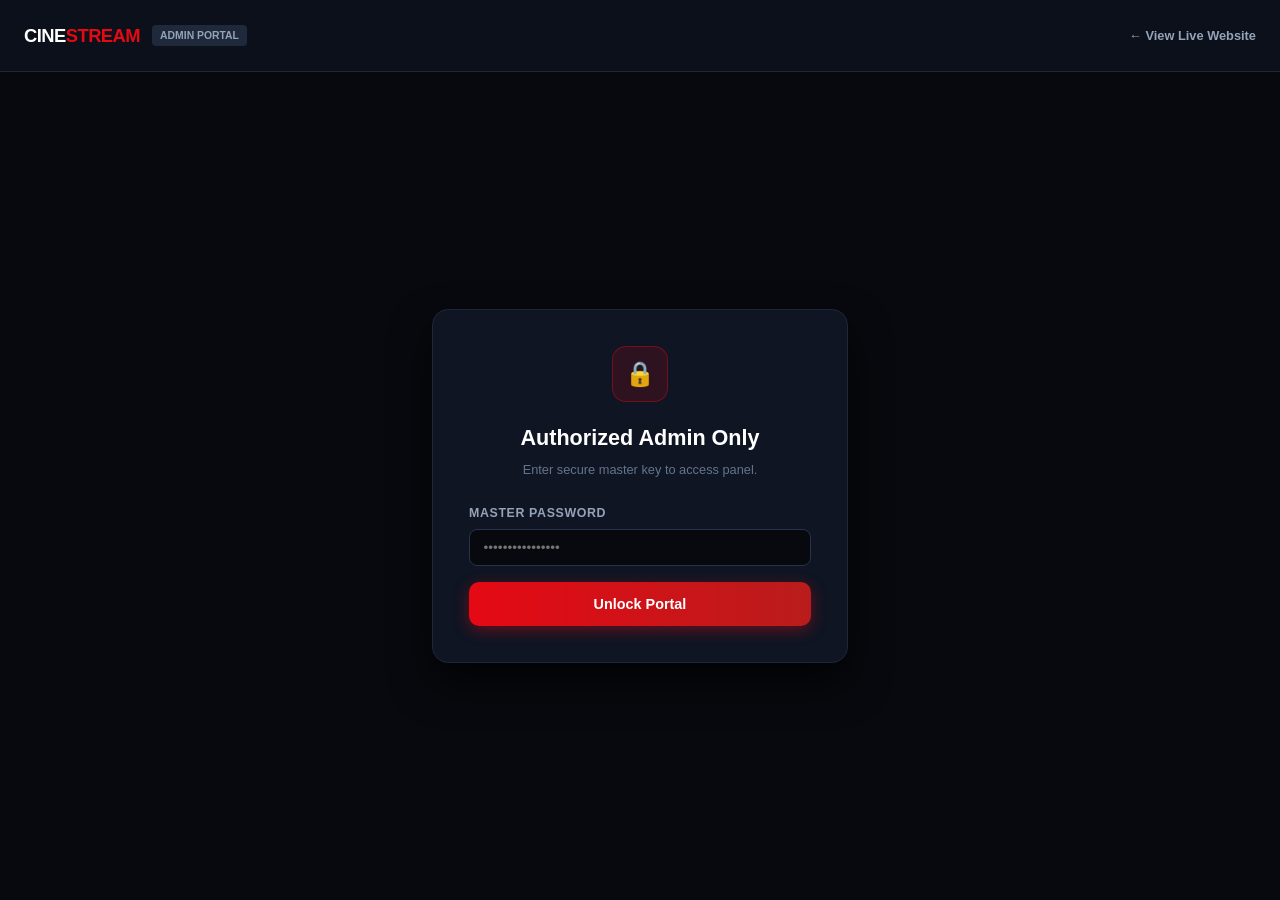
==== commit 0057949a: "Add files via upload" ====
--- a/movie-portal/admin.html
+++ b/movie-portal/admin.html
@@ -92,6 +92,20 @@
       padding: 1rem;
       margin-bottom: 0.75rem;
     }
+    /* File Dropzone */
+    .file-dropzone {
+      border: 2px dashed #2a374f;
+      border-radius: 12px;
+      padding: 1.5rem;
+      text-align: center;
+      cursor: pointer;
+      background: #080b12;
+      transition: all 0.2s ease;
+    }
+    .file-dropzone:hover, .file-dropzone.dragover {
+      border-color: #e50914;
+      background: rgba(229, 9, 20, 0.05);
+    }
     /* Admin Table */
     .admin-table {
       width: 100%;
@@ -140,24 +154,23 @@
     </div>
   </header>
 
-  <!-- ================= LOGIN SCREEN ================= -->
+  <!-- ================= LOGIN SCREEN (ENCRYPTED GATEWAY) ================= -->
   <div id="loginSection" style="flex: 1; display: flex; align-items: center; justify-content: center; padding: 1.5rem;">
-    <div style="max-width: 26rem; width: 100%; background: #0f1523; border: 1px solid #1e2738; border-radius: 16px; padding: 2rem; box-shadow: 0 20px 40px rgba(0,0,0,0.7); text-align: center;">
+    <div style="max-width: 26rem; width: 100%; background: #0f1523; border: 1px solid #1e2738; border-radius: 16px; padding: 2.25rem; box-shadow: 0 20px 40px rgba(0,0,0,0.7); text-align: center;">
       <div style="width: 3.5rem; height: 3.5rem; border-radius: 14px; background: rgba(229, 9, 20, 0.15); border: 1px solid rgba(229, 9, 20, 0.4); color: #e50914; display: flex; align-items: center; justify-content: center; margin: 0 auto 1.25rem; font-size: 1.5rem;">
         🔒
       </div>
-      <h2 style="font-size: 1.35rem; font-weight: 800; color: #fff;">Admin Authentication</h2>
-      <p style="color: #64748b; font-size: 0.8rem; margin: 0.35rem 0 1.5rem;">Enter password to manage movies & web series.</p>
+      <h2 style="font-size: 1.35rem; font-weight: 800; color: #fff;">Authorized Admin Only</h2>
+      <p style="color: #64748b; font-size: 0.8rem; margin: 0.35rem 0 1.5rem;">Enter secure master key to access panel.</p>
 
       <form id="loginForm">
         <div style="text-align: left; margin-bottom: 1rem;">
-          <label class="admin-label">Password</label>
-          <input type="password" id="adminPassInput" class="admin-input" placeholder="Default password is admin123" required />
+          <label class="admin-label">Master Password</label>
+          <input type="password" id="adminPassInput" class="admin-input" placeholder="••••••••••••••••" required />
         </div>
         <p id="loginError" class="hidden" style="color: #f87171; font-size: 0.75rem; margin-bottom: 1rem; font-weight: 600;"></p>
-        <button type="submit" class="btn-submit-action">Access Dashboard</button>
+        <button type="submit" class="btn-submit-action">Unlock Portal</button>
       </form>
-      <p style="font-size: 0.7rem; color: #475569; margin-top: 1rem;">Default password: <code style="color: #f59e0b;">admin123</code></p>
     </div>
   </div>
 
@@ -166,7 +179,7 @@
 
     <!-- SUPABASE LIVE SYNC STATUS & SETTINGS CARD -->
     <div class="admin-card" id="dbStatusCard" style="border-left: 4px solid #10b981;">
-      <div style="display: flex; align-items: center; justify-content: space-between; flex-wrap: gap; margin-bottom: 0.75rem;">
+      <div style="display: flex; align-items: center; justify-content: space-between; flex-wrap: wrap; gap: 0.75rem; margin-bottom: 0.75rem;">
         <div>
           <h3 style="font-size: 1rem; font-weight: 800; color: #fff; display: flex; align-items: center; gap: 0.5rem;">
             <span id="syncStatusDot" style="width: 8px; height: 8px; border-radius: 50%; background: #10b981; display: inline-block;"></span>
@@ -181,7 +194,7 @@
         </button>
       </div>
 
-      <!-- Quick Supabase Key Setup Drawer (Hidden by default if configured) -->
+      <!-- Quick Supabase Key Setup Drawer -->
       <div id="configDrawer" class="hidden" style="background: #090c14; border: 1px solid #1e2738; border-radius: 10px; padding: 1rem; margin-top: 1rem;">
         <h4 style="font-size: 0.85rem; font-weight: 700; color: #fff; margin-bottom: 0.75rem;">Paste Supabase Project Details:</h4>
         <div class="grid-2">
@@ -194,7 +207,7 @@
             <input type="text" id="cfgSupabaseKey" class="admin-input" placeholder="eyJhbGciOi..." />
           </div>
         </div>
-        <div style="margin-top: 0.75rem; display: flex; gap: 0.5rem;">
+        <div style="margin-top: 0.75rem;">
           <button id="saveConfigBtn" style="padding: 0.5rem 1rem; background: #10b981; color: #fff; font-size: 0.8rem; font-weight: 800; border-radius: 6px;">
             Save & Connect Live
           </button>
@@ -211,7 +224,7 @@
           Upload Movie or Web Series
         </h3>
         <p style="font-size: 0.75rem; color: #64748b; margin-bottom: 1.25rem;">
-          Select type, fill in the poster and download links, and click publish.
+          Direct image upload from your PC or phone (No URL needed).
         </p>
 
         <form id="uploadContentForm">
@@ -241,10 +254,32 @@
             <input type="text" id="inputTitle" class="admin-input" placeholder="e.g. Stranger Things or Interstellar" required />
           </div>
 
-          <!-- Poster URL -->
+          <!-- DIRECT POSTER IMAGE UPLOAD (NO URL REQUIRED!) -->
           <div class="admin-form-group">
-            <label class="admin-label">Poster Image URL *</label>
-            <input type="url" id="inputPoster" class="admin-input" placeholder="https://example.com/poster.jpg (Right-click any image and copy address)" required />
+            <label class="admin-label">Upload Poster Image (Direct from Device) *</label>
+            <div class="file-dropzone" id="dropzoneBox">
+              <input type="file" id="posterFileInput" accept="image/*" style="display: none;" />
+              
+              <div id="dropzonePlaceholder">
+                <svg width="34" height="34" viewBox="0 0 24 24" fill="none" stroke="#e50914" stroke-width="2" style="margin: 0 auto 0.5rem; display: block;">
+                  <path d="M21 15v4a2 2 0 0 1-2 2H5a2 2 0 0 1-2-2v-4"></path>
+                  <polyline points="17 8 12 3 7 8"></polyline>
+                  <line x1="12" y1="3" x2="12" y2="15"></line>
+                </svg>
+                <div style="font-size: 0.85rem; font-weight: 800; color: #fff;">
+                  Click here to Choose Poster Image
+                </div>
+                <div style="font-size: 0.7rem; color: #64748b; margin-top: 0.25rem;">
+                  JPG, PNG, WEBP (Direct upload from your phone or laptop)
+                </div>
+              </div>
+
+              <div id="dropzoneSelected" class="hidden" style="color: #10b981; font-size: 0.8rem; font-weight: 800; display: flex; align-items: center; justify-content: center; gap: 0.5rem;">
+                <span>✓ Poster Image Selected:</span>
+                <span id="dropzoneFileName" style="color: #fff; font-weight: 600;"></span>
+                <span style="font-size: 0.7rem; color: #94a3b8; text-decoration: underline;">(Click to change)</span>
+              </div>
+            </div>
           </div>
 
           <!-- ================= MOVIE LINKS ================= -->
@@ -341,7 +376,7 @@
 
           <div style="aspect-ratio: 2/3; max-width: 220px; margin: 0 auto; background: #090c14; border: 1px solid #1e2738; border-radius: 10px; overflow: hidden; display: flex; align-items: center; justify-content: center; position: relative;">
             <img id="previewImg" src="" alt="Preview" style="width: 100%; height: 100%; object-fit: cover; display: none;" />
-            <span id="previewNoImg" style="font-size: 0.75rem; color: #64748b; padding: 1rem;">Paste image URL to preview</span>
+            <span id="previewNoImg" style="font-size: 0.75rem; color: #64748b; padding: 1rem;">Choose image to preview</span>
             <span id="previewTypeBadge" style="position: absolute; top: 0.5rem; right: 0.5rem; font-size: 0.65rem; font-weight: 800; padding: 0.15rem 0.45rem; border-radius: 4px; background: #e50914; color: #fff;">
               MOVIE
             </span>
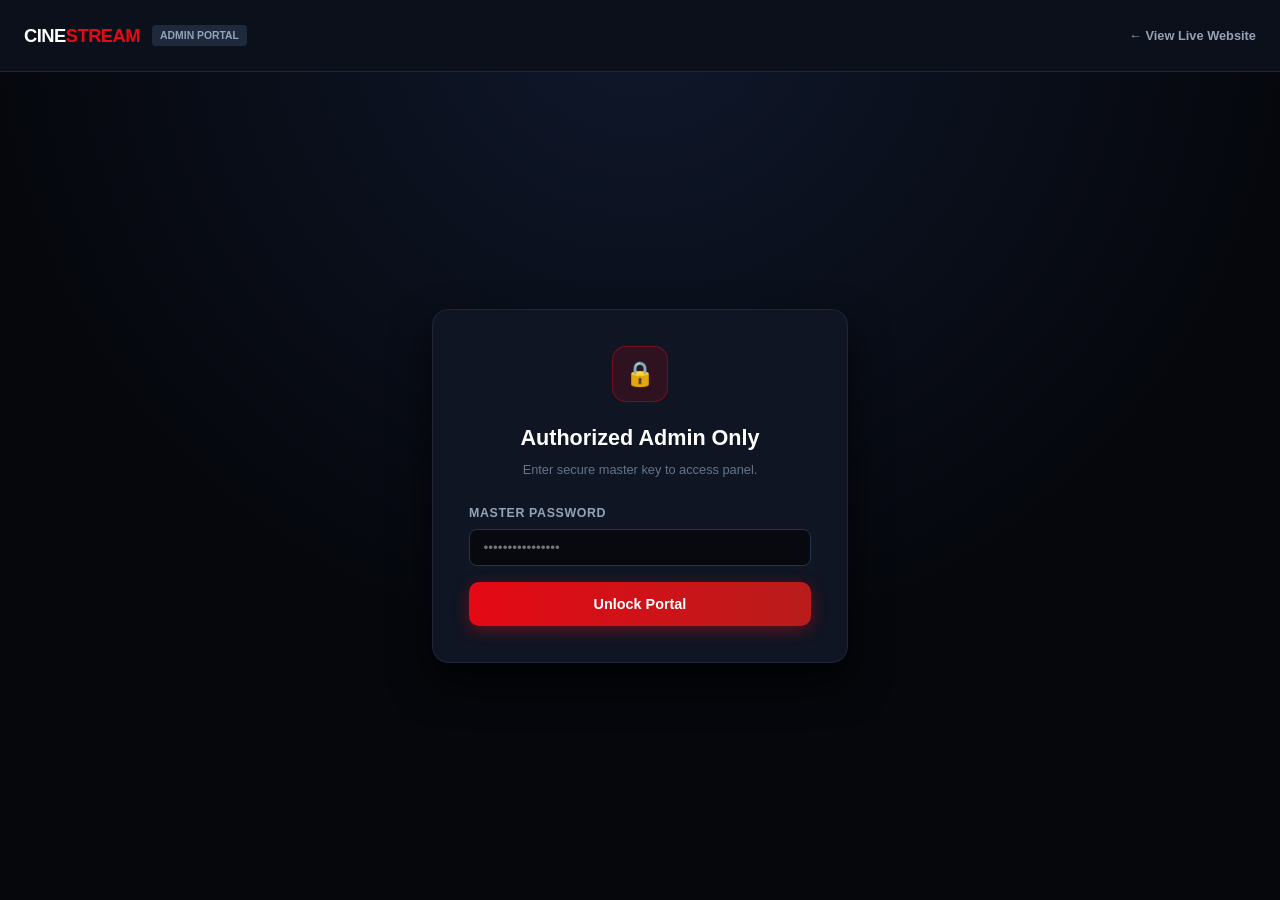
==== commit 477c6860: "Add files via upload" ====
--- a/movie-portal/admin.html
+++ b/movie-portal/admin.html
@@ -329,8 +329,9 @@
           <!-- Shared Meta -->
           <div class="grid-3 admin-form-group">
             <div>
-              <label class="admin-label">Category</label>
+              <label class="admin-label">Category / Genre</label>
               <select id="selectCategory" class="admin-select">
+                <option value="Anime" selected>⚡ Anime (Series / Movie)</option>
                 <option value="Action">Action</option>
                 <option value="Sci-Fi">Sci-Fi</option>
                 <option value="Crime">Crime</option>
--- a/movie-portal/style.css
+++ b/movie-portal/style.css
@@ -1,45 +1,50 @@
 /* ========================================================
-   CineStream - Professional Cinema & Streaming Platform CSS
-   100% Self-Contained | Retina Display | Zero External CSS Dependencies
+   CineStream - Ultra-Premium Cinema & Anime Streaming Platform
+   Handcrafted High-End Fluid Design | Buttery Smooth Animations
 ======================================================== */
 
 :root {
-  --bg-body: #07090e;
-  --bg-surface: #0e131f;
-  --bg-card: #131927;
-  --bg-card-hover: #1a2235;
-  --bg-glass: rgba(14, 19, 31, 0.85);
-  
+  --bg-deep: #05070c;
+  --bg-body: #080b12;
+  --bg-surface: #0e1422;
+  --bg-card: #121929;
+  --bg-card-hover: #182238;
+  --bg-glass: rgba(11, 16, 27, 0.88);
+
   --brand-red: #e50914;
-  --brand-red-hover: #f40612;
-  --brand-red-glow: rgba(229, 9, 20, 0.35);
+  --brand-red-glow: rgba(229, 9, 20, 0.4);
   
   --brand-purple: #8b5cf6;
-  --brand-purple-hover: #7c3aed;
-  --brand-purple-glow: rgba(139, 92, 246, 0.35);
-  
-  --border-subtle: #1e2738;
-  --border-light: #2b374e;
-  
+  --brand-purple-glow: rgba(139, 92, 246, 0.4);
+
+  --brand-anime: #ec4899;
+  --brand-anime-gradient: linear-gradient(135deg, #ff007a 0%, #7928ca 100%);
+  --brand-anime-glow: rgba(236, 72, 153, 0.45);
+
+  --border-subtle: rgba(255, 255, 255, 0.07);
+  --border-light: rgba(255, 255, 255, 0.14);
+  --border-glow: rgba(229, 9, 20, 0.5);
+
   --text-white: #ffffff;
   --text-primary: #f1f5f9;
   --text-secondary: #94a3b8;
   --text-muted: #64748b;
-  
-  --gold: #f59e0b;
+
+  --gold: #fbbf24;
   --green: #10b981;
+  --cyan: #06b6d4;
+
+  --ease-apple: cubic-bezier(0.16, 1, 0.3, 1);
+  --ease-bounce: cubic-bezier(0.34, 1.56, 0.64, 1);
   
   --radius-sm: 6px;
   --radius-md: 10px;
   --radius-lg: 14px;
   --radius-xl: 20px;
   --radius-full: 9999px;
-  
-  --shadow-sm: 0 2px 8px rgba(0, 0, 0, 0.4);
-  --shadow-md: 0 8px 24px rgba(0, 0, 0, 0.5);
-  --shadow-lg: 0 20px 40px rgba(0, 0, 0, 0.7);
-  --shadow-red: 0 8px 25px rgba(229, 9, 20, 0.4);
-  --shadow-purple: 0 8px 25px rgba(139, 92, 246, 0.4);
+
+  --shadow-card: 0 10px 30px -10px rgba(0, 0, 0, 0.7);
+  --shadow-hover: 0 20px 40px -12px rgba(0, 0, 0, 0.85);
 }
 
 *, *::before, *::after {
@@ -50,7 +55,7 @@
 
 html {
   font-family: -apple-system, BlinkMacSystemFont, 'Segoe UI', Roboto, Helvetica, Arial, sans-serif;
-  background-color: var(--bg-body);
+  background-color: var(--bg-deep);
   color: var(--text-primary);
   scroll-behavior: smooth;
   -webkit-font-smoothing: antialiased;
@@ -60,7 +65,7 @@
   min-height: 100vh;
   display: flex;
   flex-direction: column;
-  background-color: var(--bg-body);
+  background: radial-gradient(circle at 50% 0%, #10182c 0%, var(--bg-deep) 60%);
   color: var(--text-primary);
   line-height: 1.5;
   overflow-x: hidden;
@@ -69,18 +74,14 @@
 a {
   text-decoration: none;
   color: inherit;
-  transition: all 0.2s ease;
+  transition: all 0.25s var(--ease-apple);
 }
 
 button {
   cursor: pointer;
   border: none;
   font-family: inherit;
-  transition: all 0.2s ease;
-}
-
-input, select, textarea {
-  font-family: inherit;
+  transition: all 0.25s var(--ease-apple);
 }
 
 /* ================= CONTAINER ================= */
@@ -100,19 +101,20 @@
   }
 }
 
-/* ================= NAVBAR ================= */
+/* ================= HEADER / NAVBAR ================= */
 .site-header {
   position: sticky;
   top: 0;
   z-index: 50;
   background: var(--bg-glass);
-  backdrop-filter: blur(16px);
-  -webkit-backdrop-filter: blur(16px);
+  backdrop-filter: blur(20px);
+  -webkit-backdrop-filter: blur(20px);
   border-bottom: 1px solid var(--border-subtle);
+  transition: background 0.3s ease;
 }
 
 .navbar-inner {
-  height: 4.5rem;
+  height: 4.75rem;
   display: flex;
   align-items: center;
   justify-content: space-between;
@@ -127,12 +129,18 @@
   font-weight: 900;
   letter-spacing: -0.03em;
   color: var(--text-white);
+  transition: transform 0.25s var(--ease-bounce);
+}
+
+.brand-logo:hover {
+  transform: scale(1.03);
 }
 
 .brand-logo svg {
-  width: 2rem;
-  height: 2rem;
+  width: 2.1rem;
+  height: 2.1rem;
   color: var(--brand-red);
+  filter: drop-shadow(0 0 10px var(--brand-red-glow));
 }
 
 .brand-logo span.highlight {
@@ -141,10 +149,10 @@
 
 .brand-badge {
   font-size: 0.65rem;
-  font-weight: 700;
+  font-weight: 800;
   text-transform: uppercase;
   letter-spacing: 0.08em;
-  padding: 0.15rem 0.45rem;
+  padding: 0.18rem 0.5rem;
   background: rgba(229, 9, 20, 0.15);
   border: 1px solid rgba(229, 9, 20, 0.4);
   color: #ff6b6b;
@@ -162,36 +170,63 @@
   color: var(--text-secondary);
 }
 
-@media (min-width: 900px) {
+@media (min-width: 960px) {
   .nav-links { display: flex; }
 }
 
+.nav-links a {
+  position: relative;
+  padding: 0.4rem 0;
+}
+
+.nav-links a::after {
+  content: '';
+  position: absolute;
+  bottom: 0;
+  left: 0;
+  width: 0%;
+  height: 2px;
+  background: var(--brand-red);
+  border-radius: 2px;
+  transition: width 0.25s var(--ease-apple);
+}
+
 .nav-links a:hover, .nav-links a.active {
   color: var(--text-white);
+}
+
+.nav-links a.active::after, .nav-links a:hover::after {
+  width: 100%;
+}
+
+.nav-links a.nav-anime.active::after {
+  background: var(--brand-anime);
 }
 
 /* Header Search Box */
 .header-search {
   position: relative;
   flex: 1;
-  max-width: 24rem;
+  max-width: 22rem;
 }
 
 .header-search input {
   width: 100%;
-  background: #090c14;
+  background: rgba(9, 14, 25, 0.7);
   border: 1px solid var(--border-subtle);
   border-radius: var(--radius-full);
-  padding: 0.6rem 1rem 0.6rem 2.6rem;
+  padding: 0.65rem 1rem 0.65rem 2.6rem;
   color: var(--text-white);
   font-size: 0.85rem;
   outline: none;
-  transition: all 0.2s ease;
+  transition: all 0.25s var(--ease-apple);
+  backdrop-filter: blur(10px);
 }
 
 .header-search input:focus {
   border-color: var(--brand-red);
-  box-shadow: 0 0 0 3px rgba(229, 9, 20, 0.2);
+  background: #090e19;
+  box-shadow: 0 0 0 3px rgba(229, 9, 20, 0.25);
 }
 
 .header-search svg {
@@ -199,8 +234,8 @@
   left: 0.9rem;
   top: 50%;
   transform: translateY(-50%);
-  width: 1rem;
-  height: 1rem;
+  width: 1.05rem;
+  height: 1.05rem;
   color: var(--text-muted);
   pointer-events: none;
 }
@@ -208,9 +243,10 @@
 /* ================= HERO SPOTLIGHT BANNER ================= */
 .hero-spotlight {
   position: relative;
-  background: radial-gradient(circle at 80% 20%, rgba(229, 9, 20, 0.12) 0%, transparent 60%),
-              linear-gradient(180deg, #0e131f 0%, #07090e 100%);
-  padding: 3rem 0 3.5rem;
+  background: radial-gradient(circle at 85% 25%, rgba(229, 9, 20, 0.14) 0%, transparent 55%),
+              radial-gradient(circle at 15% 80%, rgba(236, 72, 153, 0.12) 0%, transparent 50%),
+              linear-gradient(180deg, #0b111f 0%, #05070c 100%);
+  padding: 3.5rem 0 3.75rem;
   border-bottom: 1px solid var(--border-subtle);
   overflow: hidden;
 }
@@ -218,59 +254,65 @@
 .hero-pill {
   display: inline-flex;
   align-items: center;
-  gap: 0.5rem;
-  padding: 0.3rem 0.85rem;
+  gap: 0.55rem;
+  padding: 0.35rem 0.95rem;
   border-radius: var(--radius-full);
   background: rgba(229, 9, 20, 0.12);
   border: 1px solid rgba(229, 9, 20, 0.35);
   color: #ff8585;
-  font-size: 0.75rem;
+  font-size: 0.775rem;
   font-weight: 700;
-  margin-bottom: 1rem;
+  margin-bottom: 1.25rem;
+  animation: pulseGlow 3s infinite alternate;
+}
+
+@keyframes pulseGlow {
+  0% { box-shadow: 0 0 0 0 rgba(229, 9, 20, 0); }
+  100% { box-shadow: 0 0 15px 2px rgba(229, 9, 20, 0.3); }
 }
 
 .hero-pill .dot {
-  width: 6px;
-  height: 6px;
+  width: 7px;
+  height: 7px;
   border-radius: 50%;
   background-color: var(--brand-red);
-  box-shadow: 0 0 8px var(--brand-red);
+  box-shadow: 0 0 10px var(--brand-red);
 }
 
 .hero-heading {
-  font-size: 2.25rem;
+  font-size: 2.4rem;
   font-weight: 900;
-  line-height: 1.15;
-  letter-spacing: -0.03em;
-  color: var(--text-white);
-  max-width: 44rem;
+  line-height: 1.12;
+  letter-spacing: -0.035em;
+  color: var(--text-white);
+  max-width: 48rem;
 }
 
 @media (min-width: 768px) {
-  .hero-heading { font-size: 3.25rem; }
+  .hero-heading { font-size: 3.5rem; }
 }
 
 .hero-heading .gradient-text {
-  background: linear-gradient(90deg, #ff4d4d, #c084fc, #fbbf24);
+  background: linear-gradient(90deg, #ff4d4d 0%, #c084fc 45%, #ec4899 75%, #fbbf24 100%);
   -webkit-background-clip: text;
   -webkit-text-fill-color: transparent;
 }
 
 .hero-subtitle {
-  margin-top: 1rem;
-  font-size: 1rem;
+  margin-top: 1.15rem;
+  font-size: 1.05rem;
   color: var(--text-secondary);
-  max-width: 38rem;
-  line-height: 1.6;
+  max-width: 42rem;
+  line-height: 1.65;
 }
 
 .hero-features {
   display: flex;
   flex-wrap: wrap;
   align-items: center;
-  gap: 1.5rem;
-  margin-top: 1.75rem;
-  font-size: 0.825rem;
+  gap: 1.75rem;
+  margin-top: 2rem;
+  font-size: 0.85rem;
   font-weight: 600;
   color: var(--text-secondary);
 }
@@ -278,32 +320,33 @@
 .hero-feature-item {
   display: flex;
   align-items: center;
-  gap: 0.45rem;
+  gap: 0.5rem;
 }
 
 .hero-feature-item svg {
-  width: 1.1rem;
-  height: 1.1rem;
-}
-
-/* ================= FILTER & CATEGORY TOOLBAR ================= */
+  width: 1.15rem;
+  height: 1.15rem;
+}
+
+/* ================= FILTER TOOLBAR ================= */
 .toolbar-section {
-  padding: 1.75rem 0 0.5rem;
+  padding: 2rem 0 0.5rem;
 }
 
 .type-filter-group {
   display: inline-flex;
   align-items: center;
-  gap: 0.35rem;
+  gap: 0.4rem;
   background: var(--bg-surface);
   border: 1px solid var(--border-subtle);
   border-radius: var(--radius-lg);
   padding: 0.35rem;
-  margin-bottom: 1.25rem;
+  margin-bottom: 1.5rem;
+  box-shadow: var(--shadow-card);
 }
 
 .type-tab-btn {
-  padding: 0.55rem 1.25rem;
+  padding: 0.6rem 1.35rem;
   border-radius: var(--radius-md);
   font-size: 0.825rem;
   font-weight: 700;
@@ -311,7 +354,8 @@
   background: transparent;
   display: flex;
   align-items: center;
-  gap: 0.45rem;
+  gap: 0.5rem;
+  transition: all 0.25s var(--ease-apple);
 }
 
 .type-tab-btn:hover {
@@ -322,12 +366,17 @@
 .type-tab-btn.active {
   background: var(--brand-red);
   color: var(--text-white);
-  box-shadow: var(--shadow-red);
+  box-shadow: 0 4px 18px var(--brand-red-glow);
 }
 
 .type-tab-btn.active.series-active {
   background: var(--brand-purple);
-  box-shadow: var(--shadow-purple);
+  box-shadow: 0 4px 18px var(--brand-purple-glow);
+}
+
+.type-tab-btn.active.anime-active {
+  background: var(--brand-anime-gradient);
+  box-shadow: 0 4px 18px var(--brand-anime-glow);
 }
 
 /* Genres Bar */
@@ -337,7 +386,7 @@
   justify-content: space-between;
   gap: 1rem;
   border-bottom: 1px solid var(--border-subtle);
-  padding-bottom: 1rem;
+  padding-bottom: 1.25rem;
   flex-wrap: wrap;
 }
 
@@ -355,26 +404,42 @@
 }
 
 .genre-pill {
-  padding: 0.4rem 0.95rem;
+  padding: 0.45rem 1.05rem;
   border-radius: var(--radius-full);
-  font-size: 0.775rem;
+  font-size: 0.785rem;
   font-weight: 700;
   background: var(--bg-surface);
   color: var(--text-secondary);
   border: 1px solid var(--border-subtle);
   white-space: nowrap;
+  transition: all 0.2s var(--ease-apple);
 }
 
 .genre-pill:hover {
   background: var(--bg-card-hover);
   color: var(--text-white);
   border-color: var(--border-light);
+  transform: translateY(-2px);
 }
 
 .genre-pill.active {
-  background: #334155;
-  color: var(--text-white);
-  border-color: #475569;
+  background: #25334e;
+  color: var(--text-white);
+  border-color: #3b82f6;
+  box-shadow: 0 2px 10px rgba(59, 130, 246, 0.3);
+}
+
+.genre-pill.pill-anime-accent {
+  background: rgba(236, 72, 153, 0.12);
+  color: #f472b6;
+  border-color: rgba(236, 72, 153, 0.35);
+}
+
+.genre-pill.pill-anime-accent:hover, .genre-pill.pill-anime-accent.active {
+  background: var(--brand-anime-gradient) !important;
+  color: #fff !important;
+  border-color: transparent !important;
+  box-shadow: 0 4px 15px var(--brand-anime-glow);
 }
 
 .quality-select-wrapper {
@@ -386,19 +451,24 @@
 }
 
 .quality-select-wrapper select {
-  background: #090c14;
+  background: #090e1a;
   border: 1px solid var(--border-subtle);
   color: var(--text-primary);
   font-size: 0.8rem;
   font-weight: 600;
-  padding: 0.4rem 0.85rem;
+  padding: 0.45rem 0.95rem;
   border-radius: var(--radius-md);
   outline: none;
-}
-
-/* ================= GRID & MOVIE CARDS ================= */
+  transition: all 0.2s ease;
+}
+
+.quality-select-wrapper select:focus {
+  border-color: var(--brand-red);
+}
+
+/* ================= GRID & CARDS (BUTTERY SMOOTH) ================= */
 .movies-grid-section {
-  padding: 2rem 0 4rem;
+  padding: 2.25rem 0 4.5rem;
   flex: 1;
 }
 
@@ -406,23 +476,23 @@
   display: flex;
   align-items: center;
   justify-content: space-between;
-  margin-bottom: 1.5rem;
+  margin-bottom: 1.75rem;
 }
 
 .grid-title {
-  font-size: 1.35rem;
+  font-size: 1.45rem;
   font-weight: 800;
-  letter-spacing: -0.02em;
-  color: var(--text-white);
-  display: flex;
-  align-items: center;
-  gap: 0.5rem;
+  letter-spacing: -0.025em;
+  color: var(--text-white);
+  display: flex;
+  align-items: center;
+  gap: 0.55rem;
 }
 
 .grid-count {
-  font-size: 0.75rem;
+  font-size: 0.775rem;
   font-weight: 700;
-  padding: 0.2rem 0.65rem;
+  padding: 0.25rem 0.75rem;
   border-radius: var(--radius-full);
   background: var(--bg-surface);
   color: var(--text-muted);
@@ -432,10 +502,10 @@
 .media-cards-grid {
   display: grid;
   grid-template-columns: repeat(2, minmax(0, 1fr));
-  gap: 1rem;
-}
-
-@media (min-width: 600px) { .media-cards-grid { grid-template-columns: repeat(3, minmax(0, 1fr)); gap: 1.25rem; } }
+  gap: 1.15rem;
+}
+
+@media (min-width: 600px) { .media-cards-grid { grid-template-columns: repeat(3, minmax(0, 1fr)); gap: 1.35rem; } }
 @media (min-width: 850px) { .media-cards-grid { grid-template-columns: repeat(4, minmax(0, 1fr)); gap: 1.5rem; } }
 @media (min-width: 1100px) { .media-cards-grid { grid-template-columns: repeat(5, minmax(0, 1fr)); } }
 @media (min-width: 1300px) { .media-cards-grid { grid-template-columns: repeat(6, minmax(0, 1fr)); } }
@@ -450,13 +520,22 @@
   flex-direction: column;
   cursor: pointer;
   position: relative;
-  transition: transform 0.25s ease, box-shadow 0.25s ease, border-color 0.25s ease;
+  transition: transform 0.35s var(--ease-apple), box-shadow 0.35s var(--ease-apple), border-color 0.35s var(--ease-apple);
+  box-shadow: var(--shadow-card);
 }
 
 .media-card:hover {
-  transform: translateY(-6px);
+  transform: translateY(-8px) scale(1.015);
   border-color: var(--border-light);
-  box-shadow: var(--shadow-lg), 0 0 15px rgba(229, 9, 20, 0.2);
+  box-shadow: var(--shadow-hover), 0 0 25px rgba(229, 9, 20, 0.22);
+}
+
+.media-card.card-anime:hover {
+  box-shadow: var(--shadow-hover), 0 0 25px var(--brand-anime-glow);
+}
+
+.media-card.card-series:hover {
+  box-shadow: var(--shadow-hover), 0 0 25px var(--brand-purple-glow);
 }
 
 .poster-holder {
@@ -464,7 +543,7 @@
   width: 100%;
   position: relative;
   overflow: hidden;
-  background: #05070c;
+  background: #04060a;
 }
 
 .poster-holder img {
@@ -472,11 +551,11 @@
   height: 100%;
   object-fit: cover;
   display: block;
-  transition: transform 0.35s ease;
+  transition: transform 0.45s var(--ease-apple);
 }
 
 .media-card:hover .poster-holder img {
-  transform: scale(1.06);
+  transform: scale(1.07);
 }
 
 /* Card Badges */
@@ -484,37 +563,33 @@
   position: absolute;
   top: 0.5rem;
   left: 0.5rem;
-  background: rgba(0, 0, 0, 0.8);
-  backdrop-filter: blur(6px);
-  border: 1px solid rgba(245, 158, 11, 0.4);
+  background: rgba(4, 6, 12, 0.82);
+  backdrop-filter: blur(8px);
+  border: 1px solid rgba(251, 191, 36, 0.4);
   color: var(--gold);
-  font-size: 0.65rem;
+  font-size: 0.68rem;
   font-weight: 800;
-  padding: 0.15rem 0.45rem;
+  padding: 0.18rem 0.5rem;
   border-radius: var(--radius-sm);
   display: flex;
   align-items: center;
   gap: 0.25rem;
   z-index: 2;
-}
-
-.card-badge-rating svg {
-  width: 0.75rem;
-  height: 0.75rem;
 }
 
 .card-badge-type {
   position: absolute;
   top: 0.5rem;
   right: 0.5rem;
-  padding: 0.15rem 0.5rem;
+  padding: 0.18rem 0.55rem;
   border-radius: var(--radius-sm);
-  font-size: 0.625rem;
+  font-size: 0.65rem;
   font-weight: 900;
   text-transform: uppercase;
-  letter-spacing: 0.05em;
+  letter-spacing: 0.06em;
   color: var(--text-white);
   z-index: 2;
+  box-shadow: 0 2px 8px rgba(0, 0, 0, 0.5);
 }
 
 .badge-movie-red {
@@ -525,33 +600,44 @@
   background: var(--brand-purple);
 }
 
+.badge-anime-pink {
+  background: var(--brand-anime-gradient) !important;
+  box-shadow: 0 2px 10px var(--brand-anime-glow) !important;
+}
+
 .card-seasons-badge {
   position: absolute;
-  bottom: 0.5rem;
-  left: 0.5rem;
-  right: 0.5rem;
-  background: rgba(139, 92, 246, 0.85);
-  backdrop-filter: blur(6px);
-  color: #fff;
-  font-size: 0.68rem;
+  bottom: 0.55rem;
+  left: 0.55rem;
+  right: 0.55rem;
+  background: rgba(14, 20, 34, 0.88);
+  backdrop-filter: blur(10px);
+  border: 1px solid rgba(139, 92, 246, 0.4);
+  color: #d8b4fe;
+  font-size: 0.7rem;
   font-weight: 700;
   text-align: center;
-  padding: 0.25rem;
+  padding: 0.3rem;
   border-radius: var(--radius-sm);
   z-index: 2;
+}
+
+.badge-anime-seasons {
+  border-color: rgba(236, 72, 153, 0.5) !important;
+  color: #f9a8d4 !important;
 }
 
 /* Card Hover Overlay */
 .card-hover-overlay {
   position: absolute;
   inset: 0;
-  background: linear-gradient(180deg, transparent 40%, rgba(0, 0, 0, 0.9) 100%);
+  background: linear-gradient(180deg, transparent 40%, rgba(3, 5, 9, 0.95) 100%);
   display: flex;
   flex-direction: column;
   justify-content: flex-end;
-  padding: 0.75rem;
+  padding: 0.85rem;
   opacity: 0;
-  transition: opacity 0.25s ease;
+  transition: opacity 0.3s var(--ease-apple);
   z-index: 3;
 }
 
@@ -561,65 +647,86 @@
 
 .card-hover-btn {
   width: 100%;
-  padding: 0.5rem;
+  padding: 0.55rem;
   background: var(--brand-red);
   color: #fff;
-  font-size: 0.75rem;
+  font-size: 0.775rem;
   font-weight: 800;
   border-radius: var(--radius-sm);
   display: flex;
   align-items: center;
   justify-content: center;
-  gap: 0.35rem;
-  box-shadow: 0 4px 12px rgba(0, 0, 0, 0.5);
+  gap: 0.4rem;
+  box-shadow: 0 4px 15px rgba(0, 0, 0, 0.6);
+  transform: translateY(6px);
+  transition: transform 0.25s var(--ease-apple);
+}
+
+.media-card:hover .card-hover-btn {
+  transform: translateY(0);
 }
 
 .card-hover-btn.series-btn {
   background: var(--brand-purple);
 }
 
+.card-hover-btn.anime-btn {
+  background: var(--brand-anime-gradient);
+}
+
 /* Card Info */
 .card-info {
-  padding: 0.75rem 0.85rem;
+  padding: 0.85rem 0.95rem;
   display: flex;
   flex-direction: column;
   gap: 0.25rem;
 }
 
 .card-title {
-  font-size: 0.875rem;
+  font-size: 0.9rem;
   font-weight: 700;
   color: var(--text-white);
   white-space: nowrap;
   overflow: hidden;
   text-overflow: ellipsis;
+  transition: color 0.2s ease;
 }
 
 .media-card:hover .card-title {
   color: #ff6b6b;
 }
 
+.media-card.card-anime:hover .card-title {
+  color: #f472b6;
+}
+
 .card-meta-row {
   display: flex;
   align-items: center;
   justify-content: space-between;
-  font-size: 0.725rem;
+  font-size: 0.75rem;
   color: var(--text-muted);
 }
 
-/* ================= MODAL DIALOG (FIXED & HIGH-END) ================= */
+/* ================= MODAL DIALOG (FLUID & SMOOTH ENTRANCE) ================= */
 .modal-overlay {
   position: fixed;
   inset: 0;
   z-index: 100;
   background: rgba(0, 0, 0, 0.88);
-  backdrop-filter: blur(12px);
-  -webkit-backdrop-filter: blur(12px);
+  backdrop-filter: blur(16px);
+  -webkit-backdrop-filter: blur(16px);
   display: flex;
   align-items: center;
   justify-content: center;
   padding: 1.25rem;
   overflow-y: auto;
+  animation: modalOverlayFade 0.25s ease-out;
+}
+
+@keyframes modalOverlayFade {
+  from { opacity: 0; }
+  to { opacity: 1; }
 }
 
 .modal-overlay.hidden {
@@ -627,17 +734,29 @@
 }
 
 .modal-card {
-  background: #0f1523;
+  background: #0d1322;
   border: 1px solid var(--border-light);
   border-radius: var(--radius-xl);
-  max-width: 56rem;
+  max-width: 58rem;
   width: 100%;
   max-height: 90vh;
   overflow-y: auto;
   position: relative;
-  box-shadow: var(--shadow-lg);
+  box-shadow: 0 25px 60px rgba(0, 0, 0, 0.9), 0 0 35px rgba(255, 255, 255, 0.05);
   display: flex;
   flex-direction: column;
+  animation: modalPopIn 0.35s var(--ease-apple);
+}
+
+@keyframes modalPopIn {
+  from {
+    opacity: 0;
+    transform: scale(0.95) translateY(14px);
+  }
+  to {
+    opacity: 1;
+    transform: scale(1) translateY(0);
+  }
 }
 
 @media (min-width: 768px) {
@@ -652,28 +771,29 @@
   top: 1rem;
   right: 1rem;
   z-index: 10;
-  width: 2.25rem;
-  height: 2.25rem;
+  width: 2.35rem;
+  height: 2.35rem;
   border-radius: 50%;
-  background: rgba(0, 0, 0, 0.7);
+  background: rgba(0, 0, 0, 0.75);
+  backdrop-filter: blur(8px);
   color: var(--text-white);
   display: flex;
   align-items: center;
   justify-content: center;
   border: 1px solid var(--border-subtle);
-  transition: all 0.2s ease;
+  transition: all 0.2s var(--ease-apple);
 }
 
 .modal-close-btn:hover {
   background: var(--brand-red);
-  transform: rotate(90deg);
+  transform: rotate(90deg) scale(1.05);
 }
 
 /* Modal Poster Column */
 .modal-poster-col {
   width: 100%;
   position: relative;
-  background: #05070c;
+  background: #030509;
   display: flex;
   align-items: center;
   justify-content: center;
@@ -719,7 +839,7 @@
 }
 
 .modal-badge {
-  padding: 0.2rem 0.55rem;
+  padding: 0.22rem 0.6rem;
   border-radius: var(--radius-sm);
   font-size: 0.7rem;
   font-weight: 800;
@@ -727,22 +847,22 @@
 }
 
 .modal-title {
-  font-size: 1.75rem;
+  font-size: 1.85rem;
   font-weight: 900;
-  letter-spacing: -0.02em;
-  color: var(--text-white);
-  line-height: 1.25;
+  letter-spacing: -0.025em;
+  color: var(--text-white);
+  line-height: 1.2;
 }
 
 @media (min-width: 768px) {
-  .modal-title { font-size: 2.25rem; }
+  .modal-title { font-size: 2.35rem; }
 }
 
 .modal-description {
-  margin-top: 0.85rem;
-  font-size: 0.875rem;
+  margin-top: 0.95rem;
+  font-size: 0.885rem;
   color: var(--text-secondary);
-  line-height: 1.6;
+  line-height: 1.65;
   max-height: 8rem;
   overflow-y: auto;
   padding-right: 0.5rem;
@@ -755,7 +875,7 @@
   border-top: 1px solid var(--border-subtle);
   display: flex;
   flex-direction: column;
-  gap: 0.65rem;
+  gap: 0.75rem;
 }
 
 .download-btn-primary {
@@ -769,16 +889,17 @@
   align-items: center;
   justify-content: center;
   gap: 0.65rem;
-  box-shadow: var(--shadow-red);
+  box-shadow: 0 4px 18px var(--brand-red-glow);
 }
 
 .download-btn-primary:hover {
   background: linear-gradient(90deg, #b91c1c, var(--brand-red));
   transform: translateY(-2px);
+  box-shadow: 0 6px 25px var(--brand-red-glow);
 }
 
 .download-btn-secondary {
-  padding: 0.65rem 1rem;
+  padding: 0.7rem 1.1rem;
   border-radius: var(--radius-md);
   background: var(--bg-surface);
   border: 1px solid var(--border-subtle);
@@ -796,7 +917,7 @@
   color: var(--text-white);
 }
 
-/* Series Seasons Box (Clean & Beautiful) */
+/* Series & Anime Seasons Box */
 .series-seasons-box {
   margin-top: 1.5rem;
   padding-top: 1.25rem;
@@ -807,11 +928,11 @@
   display: flex;
   align-items: center;
   justify-content: space-between;
-  margin-bottom: 0.75rem;
+  margin-bottom: 0.85rem;
 }
 
 .series-seasons-header h4 {
-  font-size: 0.875rem;
+  font-size: 0.9rem;
   font-weight: 800;
   color: var(--text-white);
   display: flex;
@@ -822,57 +943,68 @@
 .seasons-scroll-container {
   display: flex;
   flex-direction: column;
-  gap: 0.55rem;
+  gap: 0.65rem;
   max-height: 14rem;
   overflow-y: auto;
   padding-right: 0.4rem;
 }
 
 .season-download-card {
-  background: #090c15;
+  background: #090e1a;
   border: 1px solid var(--border-subtle);
   border-radius: var(--radius-md);
-  padding: 0.75rem 1rem;
+  padding: 0.8rem 1.1rem;
   display: flex;
   align-items: center;
   justify-content: space-between;
   gap: 1rem;
-  transition: all 0.2s ease;
+  transition: all 0.25s var(--ease-apple);
 }
 
 .season-download-card:hover {
   border-color: var(--brand-purple);
-  background: #0e1220;
+  background: #11182c;
+  transform: translateX(3px);
+}
+
+.season-download-card.anime-season:hover {
+  border-color: var(--brand-anime);
 }
 
 .season-info-left {
   display: flex;
   align-items: center;
-  gap: 0.75rem;
+  gap: 0.85rem;
 }
 
 .season-num-tag {
-  width: 1.75rem;
-  height: 1.75rem;
+  width: 1.85rem;
+  height: 1.85rem;
   border-radius: var(--radius-sm);
   background: rgba(139, 92, 246, 0.2);
   border: 1px solid rgba(139, 92, 246, 0.4);
   color: #c084fc;
-  font-size: 0.75rem;
+  font-size: 0.775rem;
   font-weight: 800;
   display: flex;
   align-items: center;
   justify-content: center;
 }
 
+.season-num-tag.anime-tag {
+  background: rgba(236, 72, 153, 0.2);
+  border-color: rgba(236, 72, 153, 0.45);
+  color: #f472b6;
+}
+
 .season-title-text {
-  font-size: 0.85rem;
+  font-size: 0.875rem;
   font-weight: 800;
   color: var(--text-white);
 }
 
 .season-meta-sub {
-  font-size: 0.7rem;
+  font-size: 0.725rem;
   color: var(--text-muted);
 }
 
@@ -883,28 +1015,34 @@
 }
 
 .btn-season-get {
-  padding: 0.45rem 0.95rem;
+  padding: 0.48rem 1rem;
   border-radius: var(--radius-md);
   background: linear-gradient(90deg, var(--brand-purple), #6366f1);
   color: #fff;
-  font-size: 0.75rem;
+  font-size: 0.775rem;
   font-weight: 800;
   display: flex;
   align-items: center;
   gap: 0.35rem;
   white-space: nowrap;
+  box-shadow: 0 3px 12px rgba(139, 92, 246, 0.35);
 }
 
 .btn-season-get:hover {
   background: linear-gradient(90deg, #7c3aed, var(--brand-purple));
-  box-shadow: 0 4px 15px rgba(139, 92, 246, 0.4);
+  transform: translateY(-1px);
+}
+
+.btn-season-get.anime-download-btn {
+  background: var(--brand-anime-gradient) !important;
+  box-shadow: 0 3px 12px var(--brand-anime-glow) !important;
 }
 
 /* ================= FOOTER ================= */
 .site-footer {
-  background: #05070c;
+  background: #04060a;
   border-top: 1px solid var(--border-subtle);
-  padding: 2.5rem 0;
+  padding: 2.75rem 0;
   margin-top: auto;
 }
 
@@ -914,7 +1052,7 @@
   align-items: center;
   justify-content: space-between;
   gap: 1rem;
-  font-size: 0.775rem;
+  font-size: 0.785rem;
   color: var(--text-muted);
 }
 
@@ -926,8 +1064,8 @@
 
 .footer-secret-admin {
   color: var(--text-muted);
-  font-size: 0.725rem;
-  padding: 0.25rem 0.65rem;
+  font-size: 0.75rem;
+  padding: 0.35rem 0.75rem;
   border-radius: var(--radius-sm);
   border: 1px solid transparent;
   transition: all 0.2s;
@@ -941,6 +1079,6 @@
 /* ================= UTILITY & SCROLLBAR ================= */
 .hidden { display: none !important; }
 ::-webkit-scrollbar { width: 6px; height: 6px; }
-::-webkit-scrollbar-track { background: #07090e; }
-::-webkit-scrollbar-thumb { background: #1e293b; border-radius: 3px; }
+::-webkit-scrollbar-track { background: #05070c; }
+::-webkit-scrollbar-thumb { background: #1a2336; border-radius: 3px; }
 ::-webkit-scrollbar-thumb:hover { background: var(--brand-red); }
